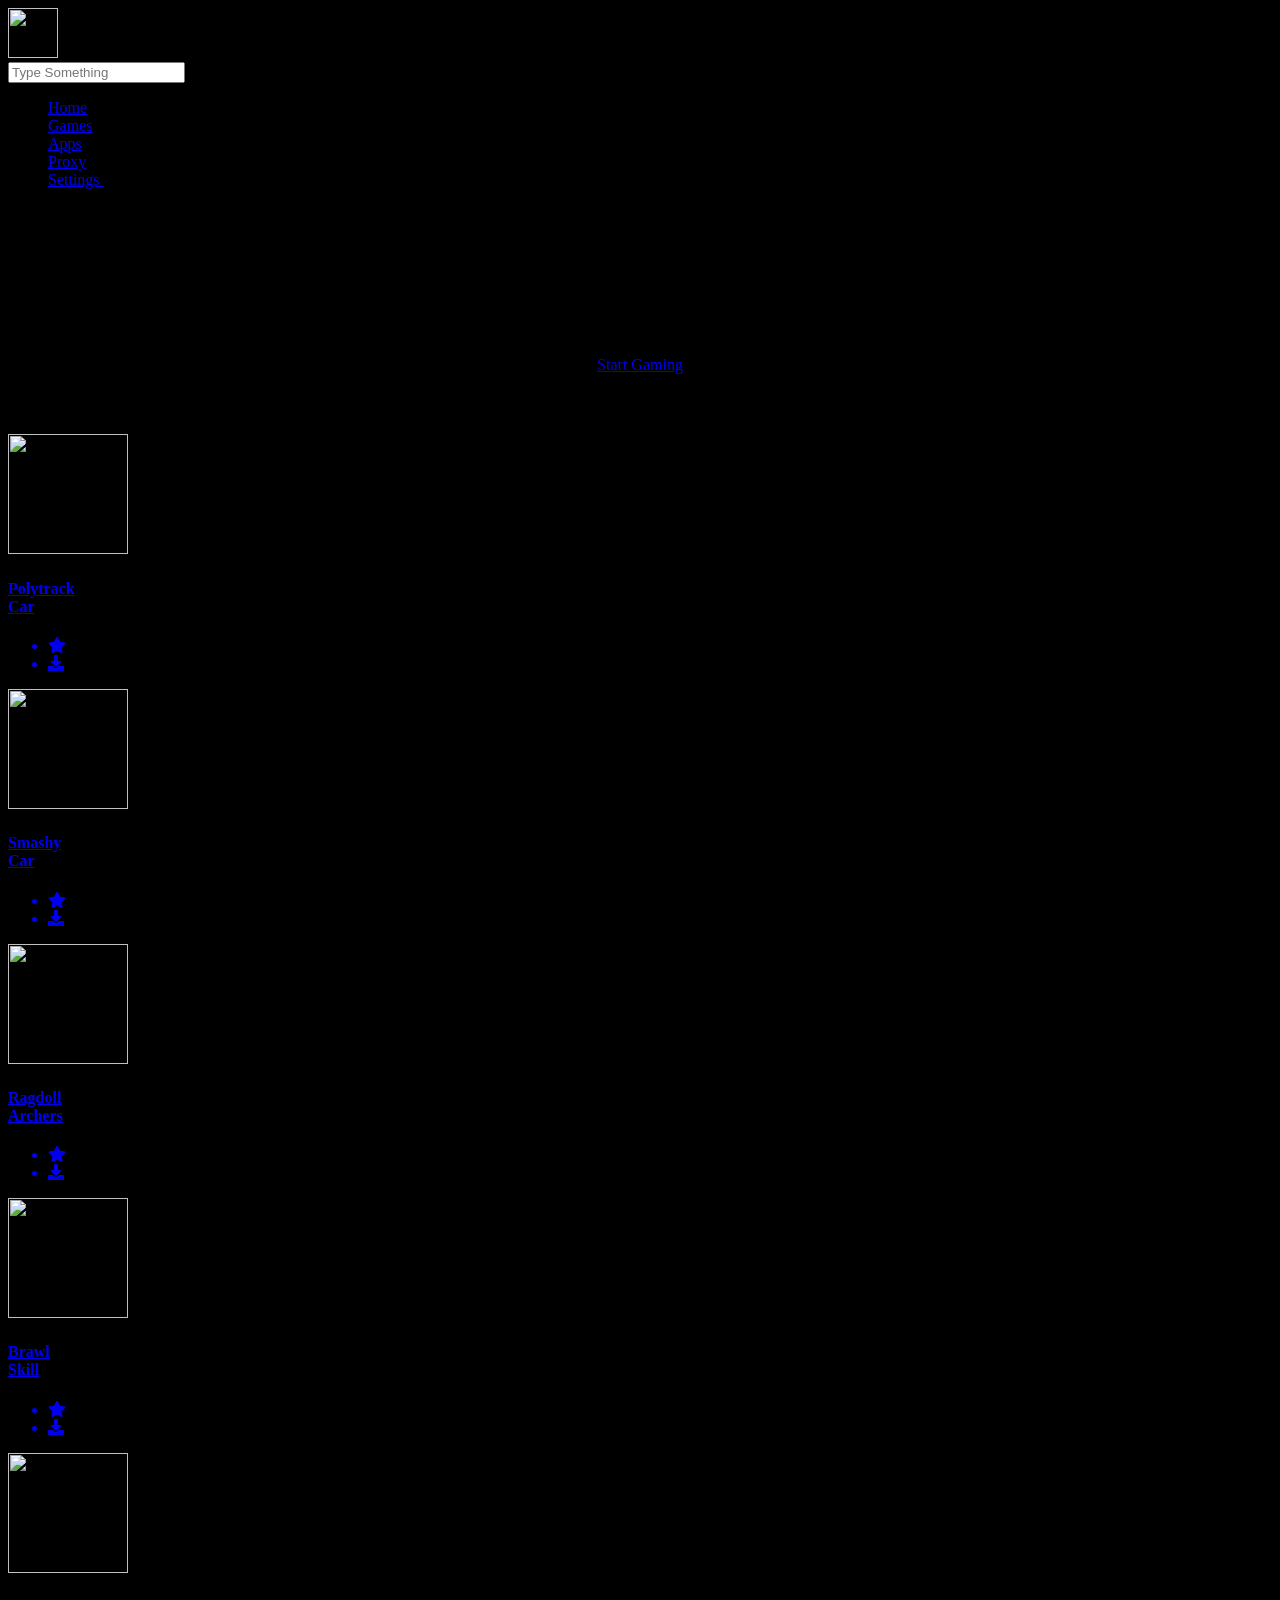
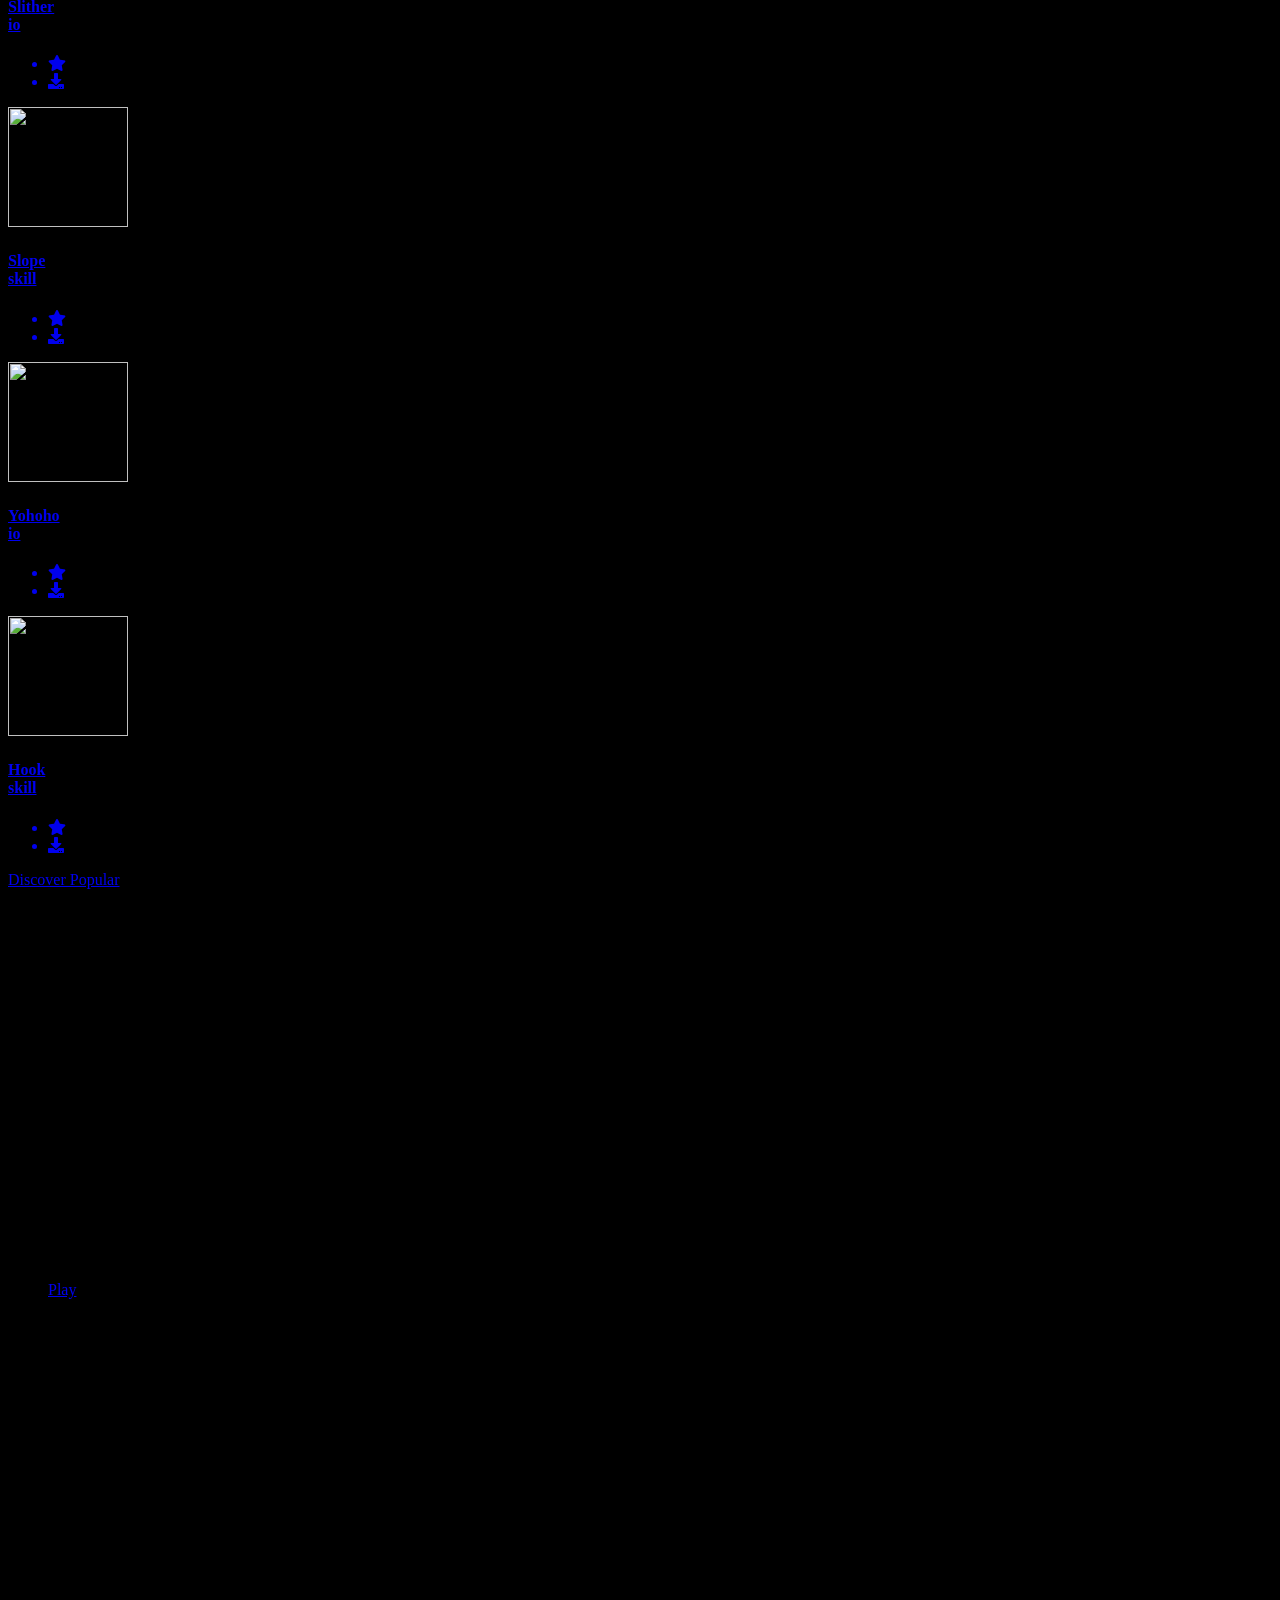
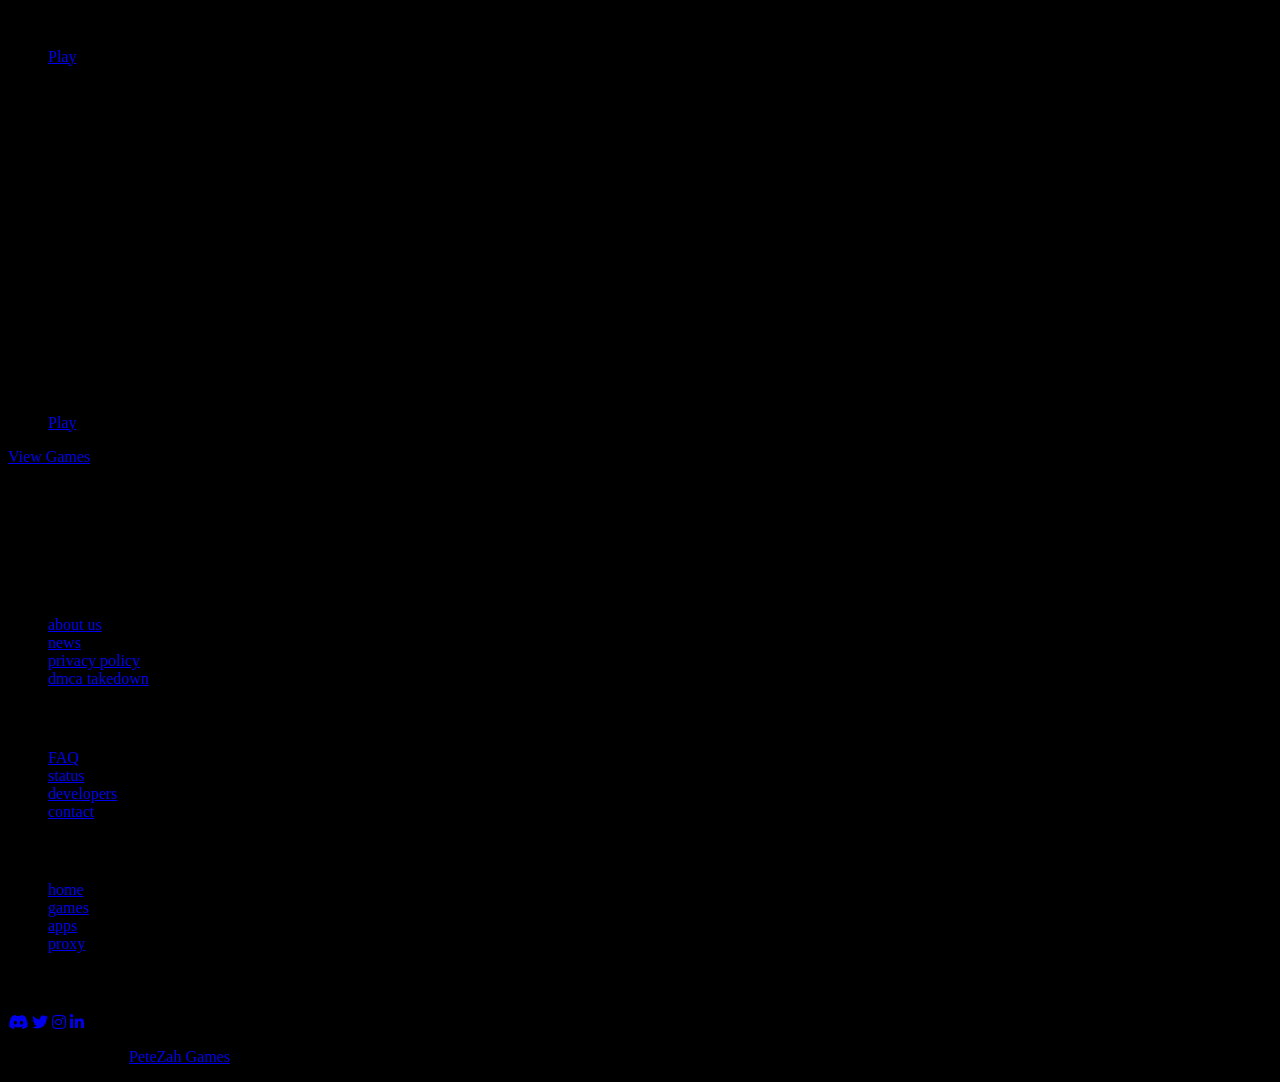
==== index.html @ 57373f29 "Update index.html" ====
<!DOCTYPE html>
<html lang="en">

  <head>

	  		        <!-- Google tag (gtag.js) -->
<script async src="https://www.googletagmanager.com/gtag/js?id=G-SHE360M0YP"></script>
<script>
  window.dataLayer = window.dataLayer || [];
  function gtag(){dataLayer.push(arguments);}
  gtag('js', new Date());

  gtag('config', 'G-SHE360M0YP');
</script>

    <meta charset="utf-8">
    <meta name="viewport" content="width=device-width, initial-scale=1, shrink-to-fit=no">

    <link href="https://fonts.googleapis.com/css2?family=Poppins:wght@100;200;300;400;500;600;700;800;900&display=swap" rel="stylesheet">
    <link rel="stylesheet" type="text/css" href="https://cdnjs.cloudflare.com/ajax/libs/font-awesome/5.15.1/css/all.min.css">

    <title>PeteZah</title>
    <link rel="icon" type="icon/x-icon" href="storage/images/logo-png-removebg-preview.png" />

    <!-- Bootstrap core CSS -->
    <link href="storage/vendor/bootstrap/css/bootstrap.min.css" rel="stylesheet">


    <!-- Additional CSS Files -->
    <link rel="stylesheet" href="storage/assets/css/fontawesome.css">
    <link rel="stylesheet" href="storage/assets/css/templatemo-cyborg-gaming.css">
    <link rel="stylesheet" href="storage/assets/css/owl.css">
    <link rel="stylesheet" href="storage/assets/css/animate.css">
    <link rel="stylesheet" href="https://unpkg.com/swiper@7/swiper-bundle.min.css"/>
    <link rel="stylesheet" href="storage/assets/css/footer.css">



    <meta
			name="description"
			content="Pete Zah, game on"
		/>
		<meta
			name="keywords"
			content="Proxy, Unblocker, Pete Zah Unblocker, Pete Zah Games, Pete Zah"
		/>
  </head>

<body style="background-color: #000000;">

	<div id="particles-js"></div>

  <!-- ***** Preloader Start ***** -->
  <div id="js-preloader" class="js-preloader">
    <div class="preloader-inner">
      <span class="dot"></span>
      <div class="dots">
        <span></span>
        <span></span>
        <span></span>
      </div>
    </div>
  </div>
  <!-- ***** Preloader End ***** -->

  <!-- ***** Header Area Start ***** -->
  <header class="header-area header-sticky" style="postition: fixed">
    <div class="container">
        <div class="row">
            <div class="col-12">
                <nav class="main-nav">
                    <!-- ***** Logo Start ***** -->
                    <a href="/" class="logo">
                        <img src="storage/images/logo-png-removebg-preview.png" style="width: 50px; height: 50px;" alt="">
                    </a>
                    <!-- ***** Logo End ***** -->
                    <!-- ***** Search End ***** -->
                    <div class="search-input">
                      <form id="search" action="#">
                        <input type="text" placeholder="Type Something" id='searchText' name="searchKeyword" onkeypress="handle" />
                        <i class="fa fa-search"></i>
                      </form>
                    </div>
                    <!-- ***** Search End ***** -->
                    <!-- ***** Menu Start ***** -->
                    <ul class="nav">
                        <li><a href="index.html" class="active">Home</a></li>
                        <li><a href="g.html">Games</a></li>
                        <li><a href="a.html">Apps</a></li>
                        <li><a href="p.html">Proxy</a></li>
                        <li><a href="profile.html">Settings <img src="storage/assets/images/profile-header.jpg" alt=""></a></li>
                    </ul>   
                    <a class='menu-trigger'>
                        <span>Menu</span>
                    </a>
                    <!-- ***** Menu End ***** -->
                </nav>
            </div>
        </div>
    </div>
  </header>
  <!-- ***** Header Area End ***** -->

  <div class="container">
    <div class="row">
      <div class="col-lg-12">
        <div class="page-content">

          <!-- ***** Banner Start ***** -->
          <div class="main-banner" style="animation: fade-in-top 1s"> 
            <div class="row">
              <div class="col-lg-7">
                <div class="header-text">
                  <h6 style="text-align: center;">The next gen gaming site.</h6>
                  <h1
				style="
					text-align: center;
					margin: -10px;
					animation: fade-in-top 0.6s ease-in-out;
					-webkit-animation: fade-in-top 0.6s ease-in-out;
				"
			>
				Welcome to 
			        <br>
				<span style="cursor: text; background: linear-gradient(to right, #40e0d0, #0096FF, #40e0d0);  -webkit-background-clip: text; -webkit-text-fill-color: transparent;">
					<span
						class="typewrite"
						data-period="2000"
						data-type='[ "Pete Zah Games.","beautiful.","vibrant.", "prosperous.", "welcoming.", "peaceful.","stable.","thriving.","amazing.","resilient.","friendly.","flourishing.","sustainable."]'
					>
						<span class="wrap"></span>
					</span>
				</span>
			</h1>
			<br>
			<br>
			<br>
                  <div class="main-button" style="text-align: center;">
                    <a href="g.html">Start Gaming</a>
                  </div>
                </div>
              </div>
            </div>
          </div>
          <!-- ***** Banner End ***** -->

          <!-- ***** Most Popular Start ***** -->
          <div class="most-popular">
            <div class="row">
              <div class="col-lg-12">
                <div class="heading-section">
                  <h4><em>Most Popular</em> Right Now</h4>
                </div>
                <div class="row">
                  <div class="col-lg-3 col-sm-6" onmouseover="this.style.transform='scale(1.2)'" onmouseout="this.style.transform='scale(1)'"> <a href="iframe.html?url=/static/embed.html#https://assets.petezahgames.com/storage/ag/g/polytrack/">
                    <div class="item">
                      <img src="storage/ag/g/polytrack/splash.png" style="width: 120px; height: 120px;" alt="">
                      <h4>Polytrack<br><span>Car</span></h4>
                      <ul>
                        <li><i class="fa fa-star"></i></li>
                        <li><i class="fa fa-download"></i></li>
                      </ul>
                    </div>
                  </a> </div>
                  <div class="col-lg-3 col-sm-6" onmouseover="this.style.transform='scale(1.2)'" onmouseout="this.style.transform='scale(1)'"> <a href="iframe.html?url=/static/embed.html#https://azgames.io/game/escape-road-city/">
                    <div class="item">
                      <img src="storage/images/main/smashy.jpg" style="width: 120px; height: 120px;" alt="">
                      <h4>Smashy<br><span>Car</span></h4>
                      <ul>
                        <li><i class="fa fa-star"></i></li>
                        <li><i class="fa fa-download"></i></li>
                      </ul>
                    </div>
                  </a> </div>
                  <div class="col-lg-3 col-sm-6" onmouseover="this.style.transform='scale(1.2)'" onmouseout="this.style.transform='scale(1)'"> <a href="iframe.html?url=/static/embed.html#https://assets.petezahgames.com/storage/ag/g/ragdoll-archers">
                    <div class="item">
                      <img src="storage/images/main/ragdoll.jpg" style="width: 120px; height: 120px;" alt="">
                      <h4>Ragdoll<br><span>Archers</span></h4>
                      <ul>
                        <li><i class="fa fa-star"></i></li>
                        <li><i class="fa fa-download"></i></li>
                      </ul>
                    </div>
                  </a> </div>
                  <div class="col-lg-3 col-sm-6" onmouseover="this.style.transform='scale(1.2)'" onmouseout="this.style.transform='scale(1)'"> <a href="iframe.html?url=https://foodstars.io"> 
                    <div class="item">
                      <img src="storage/images/main/brawlstars1.jpg" style="width: 120px; height: 120px;"  alt="">
                      <h4>Brawl<br><span>Skill</span></h4>
                      <ul>
                        <li><i class="fa fa-star"></i></li>
                        <li><i class="fa fa-download"></i></li>
                      </ul>
                    </div>
                  </a> </div>
                  <div class="col-lg-3 col-sm-6" onmouseover="this.style.transform='scale(1.2)'" onmouseout="this.style.transform='scale(1)'"> <a href="iframe.html?url=/static/embed.html#https://slither.io"> 
                    <div class="item">
                      <img src="storage/images/main/slitherio.jpg" style="width: 120px; height: 120px;"  alt="">
                      <h4>Slither<br><span>io</span></h4>
                      <ul>
                        <li><i class="fa fa-star"></i></li>
                        <li><i class="fa fa-download"></i></li>
                      </ul>
                    </div>
                  </a> </div>
                  <div class="col-lg-3 col-sm-6" onmouseover="this.style.transform='scale(1.2)'" onmouseout="this.style.transform='scale(1)'"> <a href="iframe.html?url=/static/embed.html#https://assets.petezahgames.com/storage/ag/g/slope"> 
                    <div class="item">
                      <img src="storage/ag/g/slope/IMG_5256.jpeg" style="width: 120px; height: 120px;"  alt="">
                      <h4>Slope<br><span>skill</span></h4>
                      <ul>
                        <li><i class="fa fa-star"></i></li>
                        <li><i class="fa fa-download"></i></li>
                      </ul>
                    </div>
                  </a> </div>
                  <div class="col-lg-3 col-sm-6" onmouseover="this.style.transform='scale(1.2)'" onmouseout="this.style.transform='scale(1)'"> <a href="iframe.html?url=/static/embed.html#https://slither.io"> 
                    <div class="item">
                      <img src="storage/ag/g/yohoho/IMG_5302.jpeg" style="width: 120px; height: 120px;" alt="">
                      <h4>Yohoho<br><span>io</span></h4>
                      <ul>
                        <li><i class="fa fa-star"></i></li>
                        <li><i class="fa fa-download"></i></li>
                      </ul>
                    </div>
                  </a> </div>
                  <div class="col-lg-3 col-sm-6" onmouseover="this.style.transform='scale(1.2)'" onmouseout="this.style.transform='scale(1)'"> <a href="iframe.html?url=/static/embed.html#https://assets.petezahgames.com/storage/ag/g/stickman-hook/"> 
                    <div class="item">
                      <img src="storage/images/main/stickmanhook.jpg" style="width: 120px; height: 120px;" alt="">
                      <h4>Hook<br><span>skill</span></h4>
                      <ul>
                        <li><i class="fa fa-star"></i></li>
                        <li><i class="fa fa-download"></i></li>
                      </ul>
                    </div>
                  </a> </div>
                  <div class="col-lg-12">
                    <div class="main-button">
                      <a href="g.html">Discover Popular</a>
                    </div>
                  </div>
                </div>
              </div>
            </div>
          </div>
          <!-- ***** Most Popular End ***** -->

          <!-- ***** Gaming Library Start ***** -->
          <div class="gaming-library">
            <div class="col-lg-12">
              <div class="heading-section">
                <h4><em>New Games</em> Library</h4>
              </div>
              <div class="item">
                <ul>
                  <li><img src="storage/ag/g/slope2/splash.png" alt="" class="templatemo-item"></li>
                  <li><h4>Slope 2</h4><span>Skill</span></li>
                  <li><h4>Date Added</h4><span>12/24/2024</span></li>
                  <li><h4>Hours Played</h4><span>104 H 22 Mins</span></li>
                  <li><h4>Currently</h4><span>Playable</span></li>
                  <li><div class="main-border-button"><a href="iframe.html?url=/storage/ag/g/slope2/">Play</a></div></li>
                </ul>
              </div>
              <div class="item">
                <ul>
                  <li><img src="storage/images/main/csgo.jpg" alt="" class="templatemo-item"></li>
                  <li><h4>CSGO Clicker</h4><span>Gambling</span></li>
                  <li><h4>Date Added</h4><span>12/24/2024</span></li>
                  <li><h4>Hours Played</h4><span>85 H 52 Mins</span></li>
                  <li><h4>Currently</h4><span>Playable</span></li>
                  <li><div class="main-border-button"><a href="iframe.html?url=/storage/ag/g/csgoclicker">Play</a></div></li>
                </ul>
              </div>
              <div class="item last-item">
                <ul>
                  <li><img src="storage/images/main/fakefortnight.jpg" alt="" class="templatemo-item"></li>
                  <li><h4>Fortnite</h4><span>Shooting</span></li>
                  <li><h4>Date Added</h4><span>12/12/2024</span></li>
                  <li><h4>Hours Played</h4><span>154 H 14 Mins</span></li>
                  <li><h4>Currently</h4><span>Playable</span></li>
                  <li><div class="main-border-button"><a href="iframe.html?url=/storage/ag/g/fortnight">Play</a></div></li>
                </ul>
              </div>
            </div>
            <div class="col-lg-12">
              <div class="main-button">
                <a href="g.html">View Games</a>
              </div>
            </div>
          </div>
          <!-- ***** Gaming Library End ***** -->
        </div>
      </div>
    </div>
  </div>

	<br>
	<br>
	<br>
	<br>
	<br>
	
  <footer>
    <footer class="footer">
  	 <div class="footer-container">
  	 	<div class="footer-row">
  	 		<div class="footer-col">
  	 			<h4>company</h4>
  	 			<ul>
  	 				<li><a href="pages/footer/about">about us</a></li>
  	 				<li><a href="pages/footer/news">news</a></li>
  	 				<li><a href="pages/footer/legal">privacy policy</a></li>
  	 				<li><a href="pages/footer/dmca">dmca takedown</a></li>
  	 			</ul>
  	 		</div>
  	 		<div class="footer-col">
  	 			<h4>get help</h4>
  	 			<ul>
  	 				<li><a href="pages/footer/faq">FAQ</a></li>
  	 				<li><a href="pages/footer/status">status</a></li>
  	 				<li><a href="pages/footer/team">developers</a></li>
  	 				<li><a href="pages/footer/contact">contact</a></li>
  	 			</ul>
  	 		</div>
  	 		<div class="footer-col">
  	 			<h4>pages</h4>
  	 			<ul>
  	 				<li><a href="index.html">home</a></li>
  	 				<li><a href="g.html">games</a></li>
  	 				<li><a href="a.html">apps</a></li>
					<li><a href="p.html">proxy</a></li>
  	 			</ul>
  	 		</div>
  	 		<div class="footer-col">
  	 			<h4>follow us</h4>
  	 			<div class="social-links">
  	 				<a href="https://discord.gg/7QPDMVvs"><i class="fab fa-discord"></i></a>
  	 				<a href="https://twitter.com/PeteZahGames"><i class="fab fa-twitter"></i></a>
  	 				<a href="#"><i class="fab fa-instagram"></i></a>
  	 				<a href="#"><i class="fab fa-linkedin-in"></i></a>
  	 			</div>
  	 		</div>
  	 	</div>
  	 </div>
  </footer>
  <footer>
    <div class="container">
      <div class="row">
        <div class="col-lg-12">
          <p>Copyright © 2025 <a href="https://bio.petezahgames.com">PeteZah Games</a> Company. All rights reserved. 
        </div>
      </div>
    </div>
  </footer>

  
	<!-- Scripts -->
  <!-- Bootstrap core JavaScript -->
  <script src="storage/vendor/jquery/jquery.min.js"></script>
  <script src="storage/vendor/bootstrap/js/bootstrap.min.js"></script>
  <!-- Other Scripts -->
  <script src="storage/assets/js/particles.js"></script>
  <script src="storage/assets/js/index.js"></script>
  <script src="storage/assets/js/isotope.min.js"></script>
  <script src="storage/assets/js/owl-carousel.js"></script>
  <script src="storage/assets/js/tabs.js"></script>
  <script src="storage/assets/js/popup.js"></script>
  <script src="storage/assets/js/custom.js"></script>
  <script src="https://cdn.jsdelivr.net/npm/particles.js"></script>
  <script src="storage/assets/js/login.js"></script>

  <script>
    let CLF_config = {
        app_id: "03599c7b-79db-4651-8efa-90e18b54dabf",
        data: {
            user_id: '123456', // required
            user_email: 'user@email.com', // required
            user_name: 'User Name', // optional
            custom_data: {
                'JobRole': 'CEO', // optional
                'Plan': 'Pro', // optional
                'teamMates': '4', // optional
                'MonthlySpend': '50 USD' // optional
            }
        }
    };
</script>
<script async src="https://widget.changelogfy.com/index.js"></script>

	
  </body>

</html>
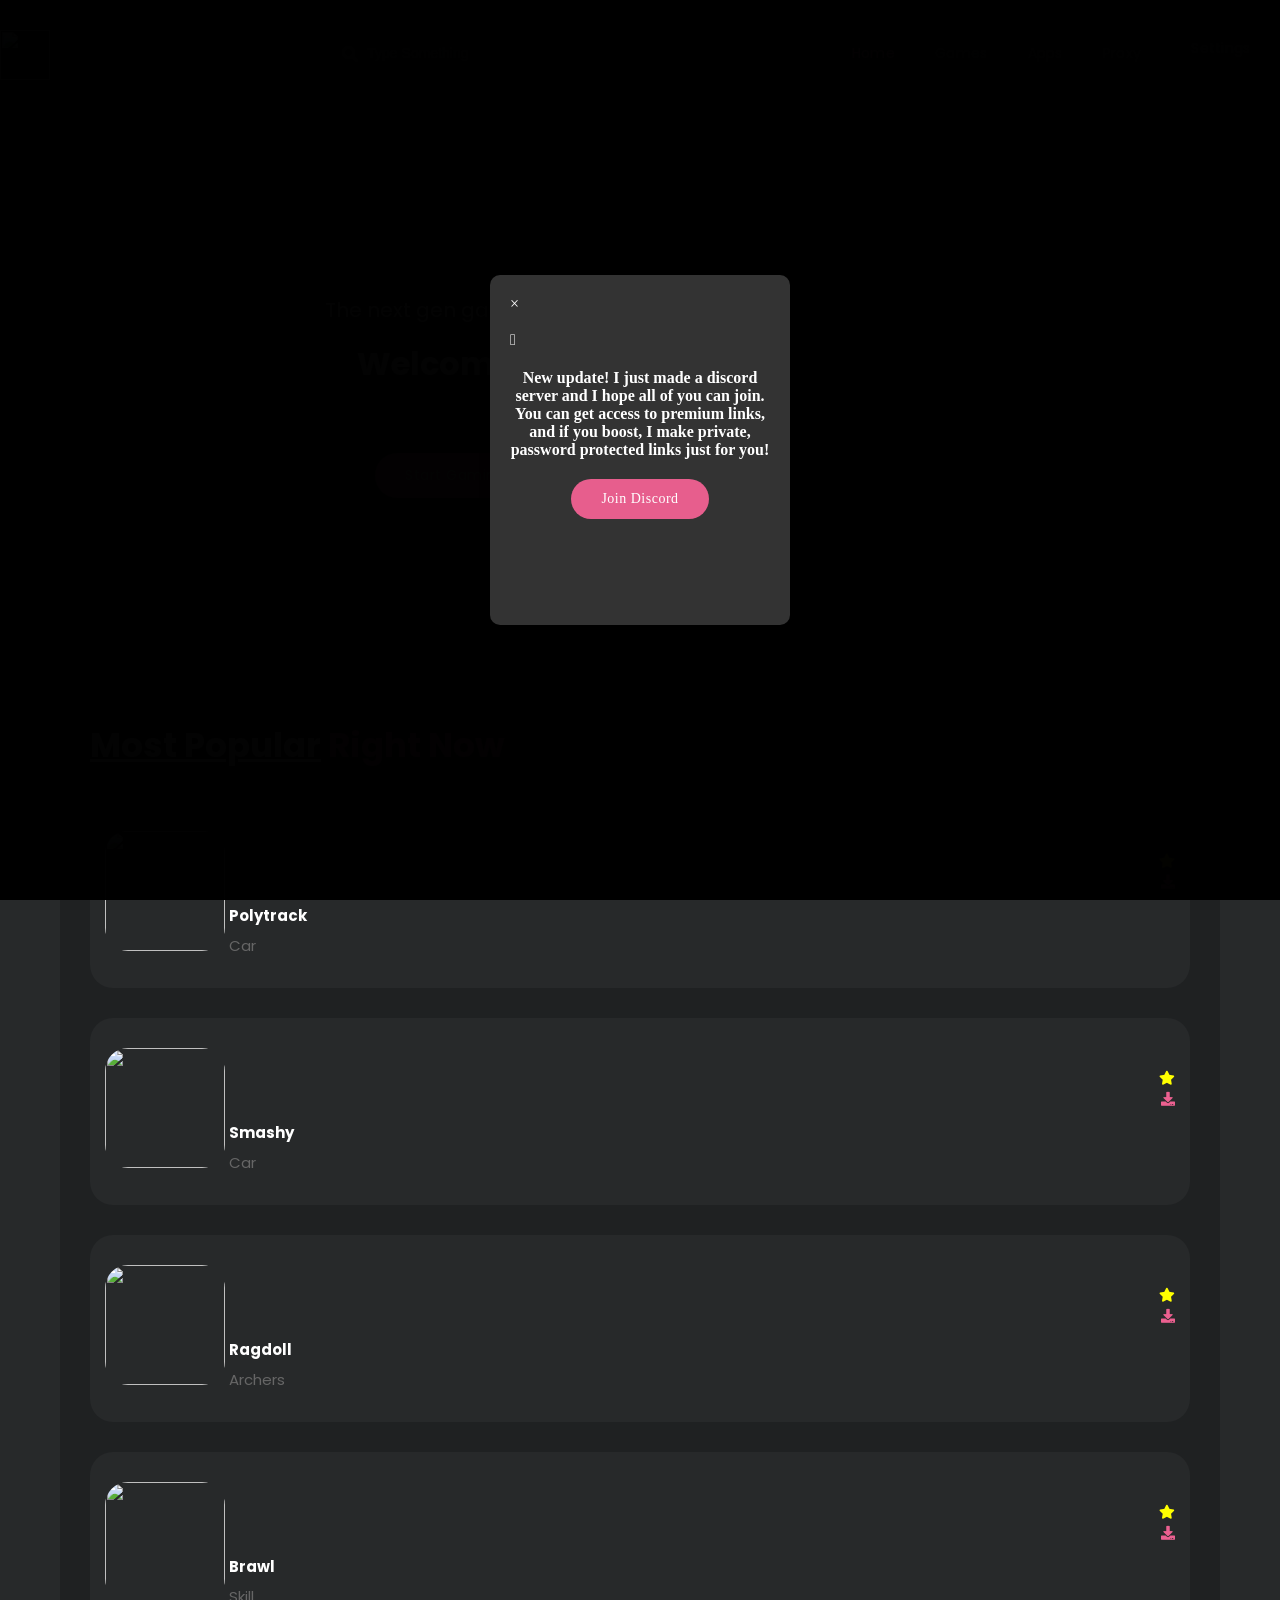
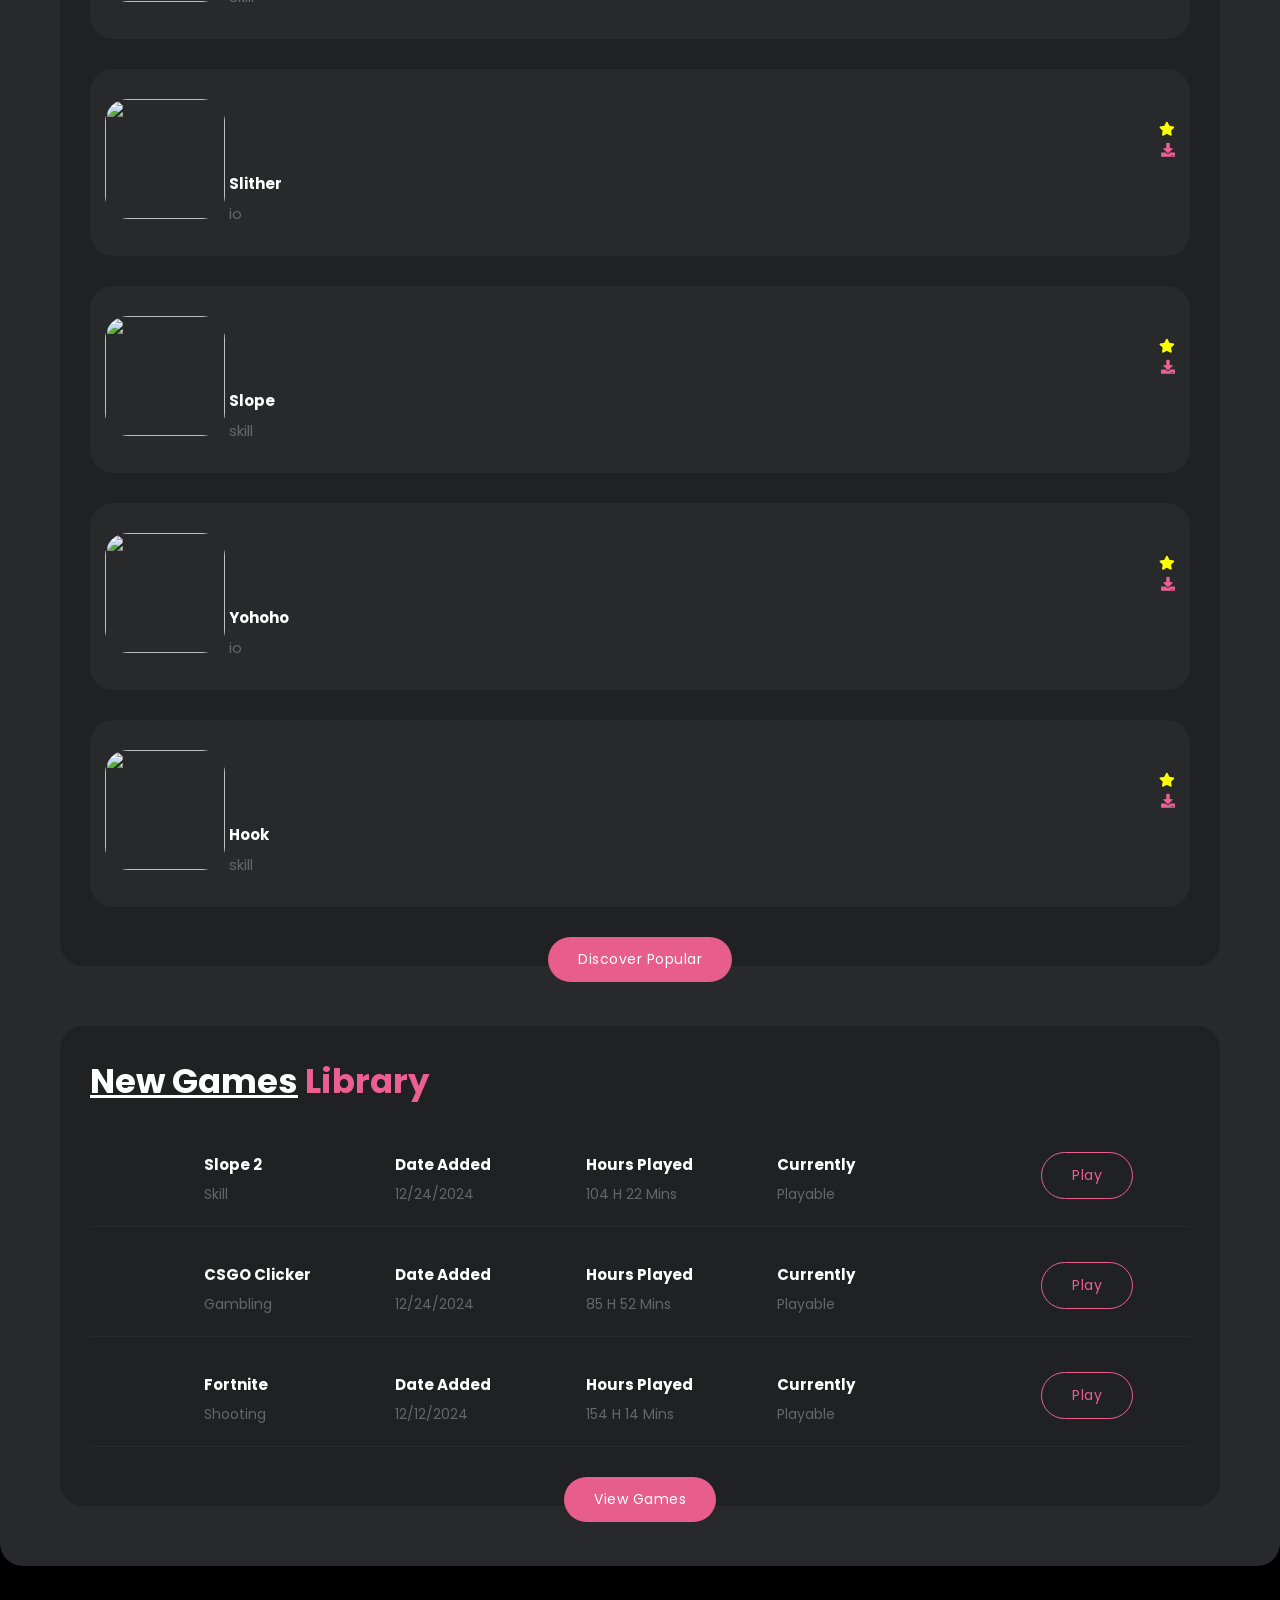
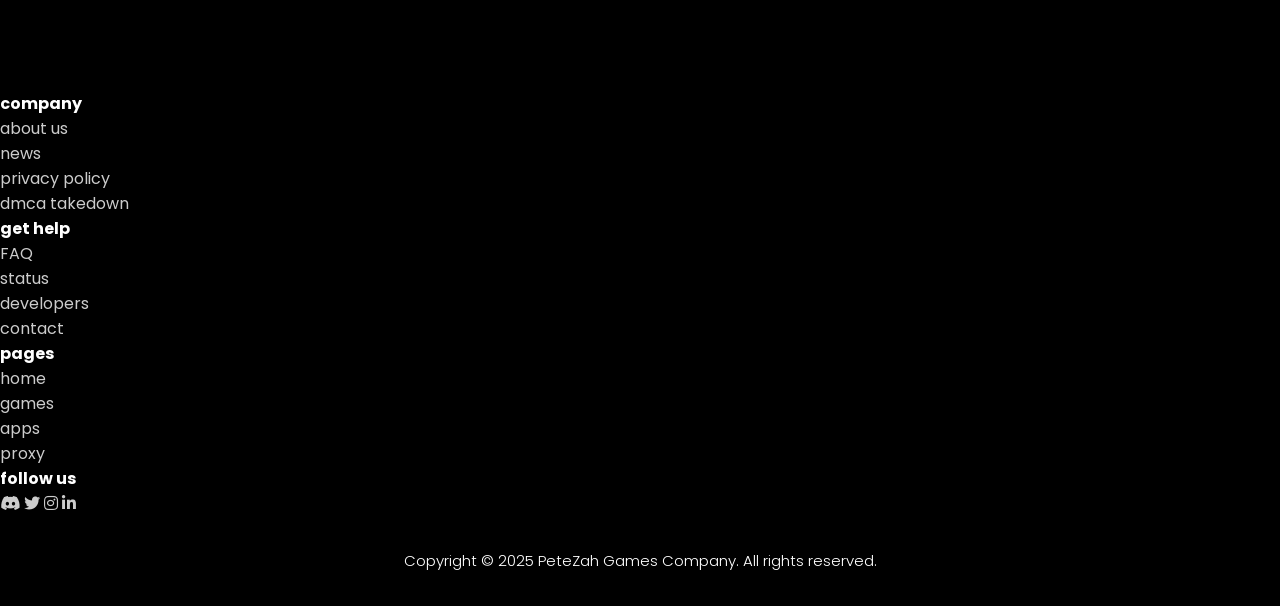
==== commit 54ae7841: "Update index.html" ====
--- a/index.html
+++ b/index.html
@@ -61,6 +61,15 @@
       </div>
     </div>
   </div>
+
+   <div class="announcement-modal" id="announcement-banner" style="">
+     <div class="close-icon" id="announcement-close">×</div> <br>
+     <i class="fa-solid fa-bullhorn fa-2xl" style="margin-bottom:10px; text-align: center;"></i>
+     <div class="announcement-text" style="margin-top: 20px;"><b>New update! I just made a discord server and I hope all of you can join.  You can get access to premium links, and if you boost, I make private, password protected links just for you!</b></div>
+     <div class="main-button" style="text-align: center;">
+                    <a href="https://discord.gg/JDwzdzuv">Join Discord</a>
+     </div>
+   </div>
   <!-- ***** Preloader End ***** -->
 
   <!-- ***** Header Area Start ***** -->
@@ -140,6 +149,22 @@
                   </div>
                 </div>
               </div>
+		    <div class="col-lg-5">
+			    <div class="image-shuffler" style="margin-right: 50px;" onmouseover="this.style.transform='scale(1.2)'" onmouseout="this.style.transform='scale(1)'"> 
+  			      <div class="image-slide"> <a href="iframe.html?url=/storage/ag/g/slope/">
+    			        <img src="storage/ag/g/slope/IMG_5256.jpeg" alt="Slope"> 
+    			        <div class="image-title">Slope</div>
+			      </a></div>
+  			      <div class="image-slide"> <a href="iframe.html?url=/storage/ag/g/ragdoll-archers/">
+    			        <img src="/storage/images/main/ragdoll.jpg" alt="Ragdoll Archers">
+    			        <div class="image-title">Ragdoll Archers</div>
+			      </a> </div>
+  			      <div class="image-slide"> <a href="iframe.html?url=/storage/ag/g/racesurvival/">
+    			        <img src="/storage/ag/g/racesurvival/logo.jpeg" alt="Race Survival">
+    			       <div class="image-title">Race Survival</div>
+			      </a></div>
+			    </div>
+		    </div>
             </div>
           </div>
           <!-- ***** Banner End ***** -->
@@ -276,7 +301,7 @@
                   <li><h4>Date Added</h4><span>12/12/2024</span></li>
                   <li><h4>Hours Played</h4><span>154 H 14 Mins</span></li>
                   <li><h4>Currently</h4><span>Playable</span></li>
-                  <li><div class="main-border-button"><a href="iframe.html?url=/storage/ag/g/fortnight">Play</a></div></li>
+                  <li><div class="main-border-button"><a href="iframe.html?url=/static/embed.html#https://www.nvidia.com/en-us/geforce-now/fortnite-mobile/">Play</a></div></li>
                 </ul>
               </div>
             </div>
--- a/storage/assets/css/templatemo-cyborg-gaming.css
+++ b/storage/assets/css/templatemo-cyborg-gaming.css
@@ -0,0 +1,2028 @@
+
+
+/* Main css for website
+
+/* ---------------------------------------------
+Table of contents
+------------------------------------------------
+01. font & reset css
+02. reset
+03. global styles
+04. header
+05. banner
+06. features
+07. testimonials
+08. contact
+09. footer
+10. scroll bar
+11. particles
+12. animations
+13. other
+
+--------------------------------------------- */
+/* 
+---------------------------------------------
+font & reset css
+--------------------------------------------- 
+*/
+@import url("https://fonts.googleapis.com/css2?family=Poppins:wght@100;200;300;400;500;600;700;800;900");
+/* 
+---------------------------------------------
+reset
+--------------------------------------------- 
+*/
+html, body, div, span, applet, object, iframe, h1, h2, h3, h4, h5, h6, p, blockquote, div
+pre, a, abbr, acronym, address, big, cite, code, del, dfn, em, font, img, ins, kbd, q,
+s, samp, small, strike, strong, sub, sup, tt, var, b, u, i, center, dl, dt, dd, ol, ul, li,
+figure, header, nav, section, article, aside, footer, figcaption {
+  margin: 0;
+  padding: 0;
+  border: 0;
+  outline: 0;
+}
+
+.clearfix:after {
+  content: ".";
+  display: block;
+  clear: both;
+  visibility: hidden;
+  line-height: 0;
+  height: 0;
+}
+
+.clearfix {
+  display: inline-block;
+}
+
+html[xmlns] .clearfix {
+  display: block;
+}
+
+* html .clearfix {
+  height: 1%;
+}
+
+ul, li {
+  padding: 0;
+  margin: 0;
+  list-style: none;
+}
+
+header, nav, section, article, aside, footer, hgroup {
+  display: block;
+}
+
+* {
+  box-sizing: border-box;
+}
+
+html, body {
+  font-family: 'Poppins', sans-serif;
+  font-weight: 400;
+  background-color: #000000;
+  font-size: 16px;
+  -ms-text-size-adjust: 100%;
+  -webkit-font-smoothing: antialiased;
+  -moz-osx-font-smoothing: grayscale;
+}
+
+a {
+	color: #CCC;
+  text-decoration: none !important;
+}
+a:hover {
+	color: #F99;
+}
+
+h1, h2, h3, h4, h5, h6 {
+  margin-top: 0px;
+  margin-bottom: 0px;
+  color: #fff;
+  font-weight: 700;
+}
+
+ul {
+  margin-bottom: 0px;
+}
+
+p {
+  font-size: 15px;
+  line-height: 30px;
+  color: #fff;
+}
+
+img {
+  width: 100%;
+  overflow: hidden;
+}
+
+/* 
+---------------------------------------------
+Global Styles
+--------------------------------------------- 
+*/
+html,
+body {
+  background: #1f2122;
+  font-family: 'Poppins', sans-serif;
+}
+
+body .page-content {
+  margin-top: 110px;
+  background-color: #27292a;
+  padding: 60px;
+  border-radius: 23px;
+}
+
+p {
+  font-size: 15px;
+  color: #666;
+  line-height: 30px;
+  margin-bottom: 0px;
+}
+
+::selection {
+  background: #e75e8d;
+  color: #fff;
+}
+
+::-moz-selection {
+  background: #e75e8d;
+  color: #fff;
+}
+
+.templatemo-item {
+	max-width: 80px; 
+	border-radius: 23px;
+}
+
+.main-button a {
+  font-size: 14px;
+  color: #fff;
+  background-color: #e75e8d;
+  padding: 12px 30px;
+  display: inline-block;
+  border-radius: 25px;
+  font-weight: 400;
+  text-transform: capitalize;
+  letter-spacing: 0.5px;
+  transition: all .3s;
+  position: relative;
+  overflow: hidden;
+}
+
+.main-button a:hover {
+  background-color: #fff;
+  color: #e75e8d;
+}
+
+.main-border-button a {
+  font-size: 14px;
+  color: #ec6090;
+  background-color: transparent;
+  border: 1px solid #ec6090;
+  padding: 12px 30px;
+  display: inline-block;
+  border-radius: 25px;
+  font-weight: 400;
+  text-transform: capitalize;
+  letter-spacing: 0.5px;
+  transition: all .3s;
+  position: relative;
+  overflow: hidden;
+}
+
+.main-border-button a:hover {
+  border-color: #fff;
+  background-color: #fff;
+  color: #e75e8d;
+}
+
+.border-no-active a {
+  border-color: #666;
+  color: #666;
+}
+
+.border-no-active a:hover{
+  border-color: #666;
+  color: #666;
+  background-color: transparent;
+}
+
+section {
+  margin-top: 120px;
+}
+
+.heading-section h4 {
+  color: #ec6090;
+  font-size: 34px;
+  text-decoration: none;
+  margin-bottom: 30px;
+}
+
+.heading-section h4 em {
+  color: #fff;
+  font-style: normal;
+  text-decoration: underline;
+}
+
+/* 
+---------------------------------------------
+Pre-loader Style
+--------------------------------------------- 
+*/
+
+.js-preloader {
+  position: fixed;
+  top: 0;
+  left: 0;
+  right: 0;
+  bottom: 0;
+  background-color: rgba(0,0,0,0.99);
+  display: -webkit-box;
+  display: flex;
+  -webkit-box-align: center;
+  align-items: center;
+  -webkit-box-pack: center;
+  justify-content: center;
+  opacity: 1;
+  visibility: visible;
+  z-index: 9999;
+  -webkit-transition: opacity 0.25s ease;
+  transition: opacity 0.25s ease;
+}
+
+.js-preloader.loaded {
+  opacity: 0;
+  visibility: hidden;
+  pointer-events: none;
+}
+
+@-webkit-keyframes dot {
+  50% {
+      -webkit-transform: translateX(96px);
+      transform: translateX(96px);
+  }
+}
+
+@keyframes dot {
+  50% {
+      -webkit-transform: translateX(96px);
+      transform: translateX(96px);
+  }
+}
+
+@-webkit-keyframes dots {
+  50% {
+      -webkit-transform: translateX(-31px);
+      transform: translateX(-31px);
+  }
+}
+
+@keyframes dots {
+  50% {
+      -webkit-transform: translateX(-31px);
+      transform: translateX(-31px);
+  }
+}
+
+.preloader-inner {
+  position: relative;
+  width: 142px;
+  height: 40px;
+  background: transparent;
+}
+
+.preloader-inner .dot {
+  position: absolute;
+  width: 16px;
+  height: 16px;
+  top: 12px;
+  left: 15px;
+  background: #e75e8d;
+  border-radius: 50%;
+  -webkit-transform: translateX(0);
+  transform: translateX(0);
+  -webkit-animation: dot 2.8s infinite;
+  animation: dot 2.8s infinite;
+}
+
+.preloader-inner .dots {
+  -webkit-transform: translateX(0);
+  transform: translateX(0);
+  margin-top: 12px;
+  margin-left: 31px;
+  -webkit-animation: dots 2.8s infinite;
+  animation: dots 2.8s infinite;
+}
+
+.preloader-inner .dots span {
+  display: block;
+  float: left;
+  width: 16px;
+  height: 16px;
+  margin-left: 16px;
+  background: #e75e8d;
+  border-radius: 50%;
+}
+
+
+
+/* 
+---------------------------------------------
+Header Style
+--------------------------------------------- 
+*/
+
+.background-header {
+  background-color: #fff !important;
+  height: 70px!important;
+  position: fixed!important;
+  top: 0!important;
+  left: 0;
+  right: 0;
+  box-shadow: 0px 0px 10px rgba(0,0,0,0.15)!important;
+  -webkit-transition: all .5s ease 0s;
+  -moz-transition: all .5s ease 0s;
+  -o-transition: all .5s ease 0s;
+  transition: all .5s ease 0s;
+  display: none;
+}
+
+.header-area {
+  background-color: transparent;
+  position: absolute;
+  height: 70px;
+  top: 15px;
+  left: 0;
+  right: 0;
+  z-index: 100;
+  -webkit-transition: all .5s ease 0s;
+  -moz-transition: all .5s ease 0s;
+  -o-transition: all .5s ease 0s;
+  transition: all .5s ease 0s;
+}
+
+.header-area .main-nav {
+  min-height: 80px;
+  background: transparent;
+  display: flex;
+  padding: 15px 0px;
+  border-radius: 50px;
+}
+
+.background-header .main-nav {
+  padding: 0px;
+  background-color: transparent;
+}
+
+.header-area .main-nav #search {
+  position: relative;
+}
+
+.header-area .main-nav #searchbar {
+  position: relative;
+}
+
+.header-area .main-nav #search input {
+  background-color: #27292a;
+  height: 46px;
+  border-radius: 23px;
+  border: none;
+  color: #666;
+  font-size: 14px;
+  padding: 0px 15px 0px 45px;
+}
+
+.header-area .main-nav #searchbar input {
+  background-color: #27292a;
+  height: 46px;
+  border-radius: 23px;
+  border: none;
+  color: #666;
+  font-size: 14px;
+  padding: 0px 15px 0px 45px;
+}
+
+.header-area .main-nav #search i {
+  position: absolute;
+  color: #666;
+  left: 20px;
+  top: 16px;
+  width: 18px;
+  height: 18px;
+  font-size: 16px;
+}
+
+.header-area .main-nav #searchbar i {
+  position: absolute;
+  color: #666;
+  left: 20px;
+  top: 16px;
+  width: 18px;
+  height: 18px;
+  font-size: 16px;
+}
+
+.header-area .main-nav .logo {
+  border-right: 1px solid #27292a;
+  flex-basis: 25%;
+  margin-right: 5%;
+  -webkit-transition: all 0.3s ease 0s;
+  -moz-transition: all 0.3s ease 0s;
+  -o-transition: all 0.3s ease 0s;
+  transition: all 0.3s ease 0s;
+}
+
+.header-area .main-nav .logo img {
+  width: 191px;
+}
+
+.background-header .main-nav .logo {
+  margin-top: 8px;
+}
+
+.background-header .main-nav .logo img {
+  width: 180px;
+}
+
+.header-area .main-nav .nav {
+  display: inline-flex;
+  flex-basis: 70%;
+  justify-content: flex-end;
+  vertical-align: middle;
+  text-align: right;
+  margin-top: 0px;
+  margin-right: 0px;
+  -webkit-transition: all 0.3s ease 0s;
+  -moz-transition: all 0.3s ease 0s;
+  -o-transition: all 0.3s ease 0s;
+  transition: all 0.3s ease 0s;
+  position: relative;
+  z-index: 999;
+}
+
+.header-area .main-nav .nav li {
+  padding-left: 10px;
+  padding-right: 10px;
+  display: inline-block;
+}
+
+.header-area .main-nav .nav li a {
+  display: block;
+  font-weight: 400;
+  font-size: 14px;
+  text-transform: capitalize;
+  color: #666;
+  -webkit-transition: all 0.3s ease 0s;
+  -moz-transition: all 0.3s ease 0s;
+  -o-transition: all 0.3s ease 0s;
+  transition: all 0.3s ease 0s;
+  border: transparent;
+  padding: 13px 10px;
+  border-radius: 18px;
+  letter-spacing: .3px;
+}
+
+.header-area .main-nav .nav li:last-child a {
+  background-color: #27292a;
+  padding: 8px 10px 8px 20px;
+  border-radius: 23px;
+}
+
+.header-area .main-nav .nav li:last-child a img {
+  max-width: 30px;
+  border-radius: 50%;
+  margin-left: 5px;
+}
+
+.header-area .main-nav .nav li.has-sub ul.sub-menu li:last-child a:hover,
+.background-header .main-nav .nav li.has-sub ul.sub-menu li:last-child a:hover {
+  padding-left: 25px !important;
+}
+
+.header-area .main-nav .nav li:hover a,
+.header-area .main-nav .nav li a.active {
+  color: #e75e8d !important;
+}
+
+.header-area .main-nav .nav li:last-child:hover a,
+.header-area .main-nav .nav li:last-child a.active {
+  color: #fff !important;
+  background-color: #e75e8d !important;
+}
+
+.background-header .main-nav .nav li:hover a,
+.background-header .main-nav .nav li a.active {
+  color: #fff;
+  opacity: 1;
+}
+
+.header-area .main-nav .nav li.has-sub {
+  position: relative;
+  padding-right: 15px;
+}
+
+.header-area .main-nav .menu-trigger {
+  cursor: pointer;
+  display: block;
+  position: absolute;
+  top: 23px;
+  width: 32px;
+  height: 40px;
+  text-indent: -9999em;
+  z-index: 99;
+  right: 20px;
+  display: none;
+}
+
+.background-header .main-nav .menu-trigger {
+  top: 17px;
+}
+
+.header-area .main-nav .menu-trigger span,
+.header-area .main-nav .menu-trigger span:before,
+.header-area .main-nav .menu-trigger span:after {
+  -moz-transition: all 0.4s;
+  -o-transition: all 0.4s;
+  -webkit-transition: all 0.4s;
+  transition: all 0.4s;
+  background-color: #e75e8d;
+  display: block;
+  position: absolute;
+  width: 30px;
+  height: 2px;
+  left: 0;
+}
+
+.background-header .main-nav .menu-trigger span,
+.background-header .main-nav .menu-trigger span:before,
+.background-header .main-nav .menu-trigger span:after {
+  background-color: #e75e8d;
+}
+
+.header-area .main-nav .menu-trigger span:before,
+.header-area .main-nav .menu-trigger span:after {
+  -moz-transition: all 0.4s;
+  -o-transition: all 0.4s;
+  -webkit-transition: all 0.4s;
+  transition: all 0.4s;
+  background-color: #e75e8d;
+  display: block;
+  position: absolute;
+  width: 30px;
+  height: 2px;
+  left: 0;
+  width: 75%;
+}
+
+.background-header .main-nav .menu-trigger span:before,
+.background-header .main-nav .menu-trigger span:after {
+  background-color: #e75e8d;
+}
+
+.header-area .main-nav .menu-trigger span:before,
+.header-area .main-nav .menu-trigger span:after {
+  content: "";
+}
+
+.header-area .main-nav .menu-trigger span {
+  top: 16px;
+}
+
+.header-area .main-nav .menu-trigger span:before {
+  -moz-transform-origin: 33% 100%;
+  -ms-transform-origin: 33% 100%;
+  -webkit-transform-origin: 33% 100%;
+  transform-origin: 33% 100%;
+  top: -10px;
+  z-index: 10;
+}
+
+.header-area .main-nav .menu-trigger span:after {
+  -moz-transform-origin: 33% 0;
+  -ms-transform-origin: 33% 0;
+  -webkit-transform-origin: 33% 0;
+  transform-origin: 33% 0;
+  top: 10px;
+}
+
+.header-area .main-nav .menu-trigger.active span,
+.header-area .main-nav .menu-trigger.active span:before,
+.header-area .main-nav .menu-trigger.active span:after {
+  background-color: transparent;
+  width: 100%;
+}
+
+.header-area .main-nav .menu-trigger.active span:before {
+  -moz-transform: translateY(6px) translateX(1px) rotate(45deg);
+  -ms-transform: translateY(6px) translateX(1px) rotate(45deg);
+  -webkit-transform: translateY(6px) translateX(1px) rotate(45deg);
+  transform: translateY(6px) translateX(1px) rotate(45deg);
+  background-color: #e75e8d;
+}
+
+.background-header .main-nav .menu-trigger.active span:before {
+  background-color: #e75e8d;
+}
+
+.header-area .main-nav .menu-trigger.active span:after {
+  -moz-transform: translateY(-6px) translateX(1px) rotate(-45deg);
+  -ms-transform: translateY(-6px) translateX(1px) rotate(-45deg);
+  -webkit-transform: translateY(-6px) translateX(1px) rotate(-45deg);
+  transform: translateY(-6px) translateX(1px) rotate(-45deg);
+  background-color: #e75e8d;
+}
+
+.background-header .main-nav .menu-trigger.active span:after {
+  background-color: #e75e8d;
+}
+
+.header-area.header-sticky {
+  min-height: 70px;
+}
+
+.header-area.header-sticky .nav li a.active {
+  color: #fff;
+}
+
+@media (max-width: 1200px) {
+  .header-area .main-nav .nav li {
+    padding-left: 10px;
+    padding-right: 10px;
+  }
+  .header-area .main-nav:before {
+    display: none;
+  }
+}
+
+@media (max-width: 992px) {
+  .header-area {
+    top: 0;
+  }
+  .header-area .main-nav {
+    background-color: transparent;
+    border-radius: 0px;
+  }
+  .header-area .main-nav .nav {
+    height: auto;
+    flex-basis: 100%;
+  }
+  .header-area .main-nav .logo {
+    position: absolute;
+    left: 30px;
+    top: 15px;
+  }
+  .background-header .main-nav .logo {
+    top: 0px;
+  }
+  .background-header .main-nav .border-button {
+    top: 0px !important;
+  }
+  .header-area .main-nav .border-button {
+    position: absolute;
+    top: 15px;
+    right: 70px;
+  }
+  .header-area.header-sticky .nav li a:hover,
+  .header-area.header-sticky .nav li a.active {
+    color: #e75e8d!important;
+    opacity: 1;
+  }
+  .header-area.header-sticky .nav li.search-icon a {
+    width: 100%;
+  }
+  .header-area {
+    background-color: #f7f7f7;
+    padding: 0px 15px;
+    height: 80px;
+    box-shadow: none;
+    text-align: center;
+  }
+  .header-area .container {
+    padding: 0px;
+  }
+  .header-area .logo {
+    margin-left: 0px;
+  }
+  .header-area .menu-trigger {
+    display: block !important;
+  }
+  .header-area .main-nav {
+    overflow: hidden;
+  }
+  .header-area .main-nav .nav {
+    float: none;
+    width: 100%;
+    display: none;
+    -webkit-transition: all 0s ease 0s;
+    -moz-transition: all 0s ease 0s;
+    -o-transition: all 0s ease 0s;
+    transition: all 0s ease 0s;
+    margin-left: 0px;
+  }
+  .header-area.header-sticky .nav {
+    margin-top: 65px !important;
+    text-align: center;
+  }
+  .background-header.header-sticky .nav {
+    margin-top: 70px !important;
+  }
+  .header-area .main-nav .nav li:first-child {
+    border-top: 1px solid #eee;
+  }
+  .header-area .main-nav .nav li {
+    width: 100%;
+    background: #fff;
+    border-bottom: 1px solid #eee;
+    padding-left: 0px !important;
+    padding-right: 0px !important;
+  }
+  .header-area .main-nav .nav li a {
+    height: 50px !important;
+    line-height: 50px !important;
+    padding: 0px !important;
+    border: none !important;
+    background: #fff !important;
+    color: #1e1e1e !important;
+  }
+  .header-area .main-nav .nav li a:hover {
+    background: #fff !important;
+    color: #e75e8d!important;
+  }
+  .header-area .main-nav .nav li:last-child a img {
+    display: none;
+  }
+  .header-area .main-nav .nav li:last-child a:hover {
+    color: #ec6090 !important;
+    background-color: transparent !important;
+  }
+  .header-area .main-nav .nav li.has-sub ul.sub-menu {
+    position: relative;
+    visibility: inherit;
+    opacity: 1;
+    z-index: 1;
+    transform: translateY(0%);
+    top: 0px;
+    width: 100%;
+    box-shadow: none;
+    height: 0px;
+    transition: all 0s;
+  }
+  .header-area .main-nav .nav li.submenu ul li a {
+    font-size: 12px;
+    font-weight: 400;
+  }
+  .header-area .main-nav .nav li.submenu ul li a:hover:before {
+    width: 0px;
+  }
+  .header-area .main-nav .nav li.has-sub ul.sub-menu {
+    height: auto;
+  }
+  .header-area .main-nav .nav li.has-sub:after {
+    color: #3B566E;
+    right: 30px;
+    font-size: 14px;
+    top: 15px;
+  }
+  .header-area .main-nav .nav li.submenu:hover ul, .header-area .main-nav .nav li.submenu:focus ul {
+    height: 0px;
+  }
+}
+
+/* 
+---------------------------------------------
+Banner Style
+--------------------------------------------- 
+*/
+
+.main-banner {
+  background-color: #1f2122;
+  min-height: 380px;
+  border-radius: 23px;
+  padding: 80px 60px;
+}
+
+.main-banner h6 {
+  font-size: 20px;
+  color: #fff;
+  font-weight: 400;
+  margin-bottom: 25px;
+}
+
+.main-banner h4 {
+  font-size: 45px;
+  text-transform: uppercase;
+  margin-bottom: 25px;
+}
+
+.main-banner h4 em {
+  font-style: normal;
+  color: #ec6090;
+}
+
+/* 
+---------------------------------------------
+Most Popular Style
+--------------------------------------------- 
+*/
+
+.most-popular {
+  margin-top: 60px;
+  padding: 30px;
+  background-color: #1f2122;
+  border-radius: 23px;
+}
+
+.most-popular .item {
+  background-color: #27292a;
+  padding: 30px 15px;
+  border-radius: 23px;
+  margin-bottom: 30px;
+}
+
+.most-popular .item .item {
+  padding: 0px;
+  border-radius: 0px;
+  background-color: transparent;
+  margin-bottom: 0px;
+}
+
+.most-popular .item img {
+  border-radius: 23px;
+}
+
+.most-popular .item h4 {
+  font-size: 15px;
+  margin-top: 20px;
+  margin-bottom: 0px;
+  display: inline-block;
+}
+
+.most-popular .item span {
+  color: #666;
+  display: block;
+  margin-top: 7px;
+  font-weight: 400;
+}
+
+.most-popular .item ul {
+  float: right;
+  margin-top: 20px;
+}
+
+.most-popular .item ul li {
+  text-align: right;
+  color: #fff;
+  font-size: 14px;
+}
+
+.most-popular .item ul li:first-child i {
+  color: yellow;
+}
+
+.most-popular .item ul li:last-child i {
+  color: #ec6090;
+}
+
+.most-popular .main-button {
+  text-align: center;
+  margin-bottom: -53px;
+}
+
+/* 
+---------------------------------------------
+Gaming Library Style
+--------------------------------------------- 
+*/
+
+.gaming-library {
+  margin-top: 60px;
+  padding: 30px;
+  background-color: #1f2122;
+  border-radius: 23px;
+}
+
+.gaming-library .item {
+  border-bottom: 1px solid #27292a;
+  margin-bottom: 20px;
+  padding-bottom: 20px;
+}
+
+.gaming-library .last-item {
+  margin-bottom: 30px;
+}
+
+.profile-library .last-item {
+  border-bottom: none;
+  padding-bottom: 0px;
+  margin-bottom: 0px;
+}
+
+.gaming-library .item ul li {
+  margin-top: 15px;
+}
+
+.gaming-library .item ul li img {
+  margin-top: -30px;
+}
+
+.gaming-library .item ul li {
+  display: inline-block;
+  width: 17%;
+}
+
+.gaming-library .item ul li:first-child {
+  width: 110px;
+}
+
+.gaming-library .item ul li:last-child {
+  width: 15%;
+  text-align: right;
+}
+
+.gaming-library .item ul li h4 {
+  font-size: 15px;
+  margin-bottom: 5px;
+}
+
+.gaming-library .item ul li span {
+  color: #666;
+  font-size: 14px;
+}
+
+.gaming-library .main-button {
+  text-align: center;
+  margin-bottom: -53px;
+}
+
+/* 
+---------------------------------------------
+Footer Style
+--------------------------------------------- 
+*/
+
+footer p {
+  text-align: center;
+  padding: 30px 0px;
+  color: #fff;
+  font-weight: 300;
+}
+
+footer p a {
+  color: #fff;
+  transition: all .3s;
+}
+
+footer p a:hover {
+  color: #ec6090;
+}
+
+/* 
+---------------------------------------------
+Featured Games Style
+--------------------------------------------- 
+*/
+
+.featured-games {
+  border-radius: 23px;
+  background-color: #1f2122;
+  padding: 30px;
+}
+
+.featured-games .item .thumb {
+  position: relative;
+  overflow: hidden;
+}
+
+.featured-games .item .thumb .hover-effect {
+  position: absolute;
+  bottom: -100px;
+  text-align: center;
+  width: 100%;
+  opacity: 0;
+  visibility: hidden;
+  transition: all .4s;
+}
+
+.featured-games .item .thumb:hover .hover-effect {
+  opacity: 1;
+  visibility: visible;
+  bottom: 15px;
+}
+
+.featured-games .item .thumb .hover-effect h6 {
+  background-color: rgba(31,33,34,0.95);
+  display: inline-block;
+  color: #ec6090;
+  font-weight: 600;
+  font-size: 14px;
+  padding: 10px 20px;
+  border-radius: 25px;
+}
+
+.featured-games .item img {
+  border-radius: 23px;
+}
+
+.featured-games .item h4 {
+  font-size: 15px;
+  margin-top: 20px;
+  margin-bottom: 0px;
+  display: inline-block;
+}
+
+.featured-games .item span {
+  color: #666;
+  display: block;
+  margin-top: 7px;
+  font-weight: 400;
+}
+
+.featured-games .item ul {
+  float: right;
+  margin-top: 20px;
+}
+
+.featured-games .item ul li {
+  text-align: right;
+  color: #fff;
+  font-size: 14px;
+}
+
+.featured-games .item ul li:first-child i {
+  color: yellow;
+}
+
+.featured-games .item ul li:last-child i {
+  color: #ec6090;
+}
+
+.featured-games .owl-nav {
+  position: absolute;
+  margin: 0 auto;
+  top: -70px;
+  right: 0;
+}
+
+.featured-games .owl-nav .owl-prev {
+  margin-right: 2.5px;
+}
+
+.featured-games .owl-nav .owl-next {
+  margin-left: 2.5px;
+}
+
+.featured-games .owl-nav .owl-prev span,
+.featured-games .owl-nav .owl-next span  {
+  font-size: 36px;
+  display: inline-block;
+  color: #666;
+  opacity: 1;
+  transition: all .3s;
+}
+
+.featured-games .owl-nav .owl-prev span:hover,
+.featured-games .owl-nav .owl-next span:hover {
+  opacity: 1;
+  color: #ec6090;
+}
+
+.top-downloaded {
+  border-radius: 23px;
+  background-color: #1f2122;
+  padding: 30px;
+  max-height: 567px;
+  min-height: 567px;
+}
+
+.top-downloaded ul li {
+  position: relative;
+  display: inline-block;
+  width: 100%;
+}
+
+.top-downloaded ul li img {
+  float: left;
+  margin-right: 15px;
+}
+
+.top-downloaded ul li h4 {
+  font-size: 15px;
+  padding-top: 7px;
+}
+
+.top-downloaded ul li h6 {
+  font-size: 15px;
+  color: #666;
+  font-weight: 400;
+  margin-top: 5px;
+  margin-bottom: 5px;
+}
+
+.top-downloaded ul li span {
+  color: #fff;
+  font-size: 15px;
+  margin-right: 10px;
+}
+
+.top-downloaded ul li .download i {
+  position: absolute;
+  right: 0;
+  top: 50%;
+  transform: translateY(-23px);
+  width: 46px;
+  height: 46px;
+  text-align: center;
+  line-height: 46px;
+  color: #ec6090;
+  background-color: #27292a;
+  border-radius: 50%;
+}
+
+.top-downloaded ul li {
+  border-bottom: 1px solid #27292a;
+  margin-bottom: 28px;
+  padding-bottom: 28px;
+}
+
+.top-downloaded .text-button  {
+  text-align: center;
+}
+
+.top-downloaded .text-button a {
+  font-weight: 600;
+  color: #ec6090;
+  font-size: 15px;
+}
+
+/* 
+---------------------------------------------
+Start Stream Style
+--------------------------------------------- 
+*/
+
+.start-stream .heading-section {
+  margin-top: 60px;
+  text-align: center;
+  margin-bottom: 60px;
+}
+
+.start-stream .item {
+  padding: 30px;
+  border: 1px solid #444;
+  border-radius: 23px;
+}
+
+.start-stream .item h4 {
+  font-size: 20px;
+  margin-top: 20px;
+  margin-bottom: 15px;
+  font-weight: 600;
+}
+
+.start-stream .main-button {
+  text-align: center;
+  margin-top: 30px;
+}
+
+/* 
+---------------------------------------------
+Live Stream Style
+--------------------------------------------- 
+*/
+
+.live-stream {
+  margin-top: 60px;
+  border-radius: 23px;
+  background-color: #1f2122;
+  padding: 30px;
+}
+
+.live-stream .item {
+  margin-bottom: 30px;
+}
+
+.live-stream .thumb {
+  position: relative;
+  overflow: hidden;
+  margin-bottom: 20px;
+}
+
+.live-stream .thumb img {
+  border-radius: 23px; 
+}
+
+.live-stream .thumb:hover .hover-effect {
+  opacity: 1;
+  visibility: visible;
+}
+
+.live-stream .hover-effect {
+  opacity: 0;
+  visibility: hidden;
+  transition: all .4s;
+}
+
+.live-stream .hover-effect .live a { 
+  position: absolute;
+  background-color: rgba(236, 96, 144, 0.9);
+  padding: 5px 10px;
+  border-radius: 23px;
+  color: #fff;
+  font-size: 14px;
+  right: 15px;
+  top: 15px;
+}
+
+.live-stream .hover-effect ul {
+  position: absolute;
+  bottom: 20px;
+  text-align: center;
+  width: 100%;
+}
+
+.live-stream .hover-effect ul li {
+  display: inline-block;
+  margin: 0px 5px;
+}
+
+.live-stream .hover-effect ul li a {
+  background-color: rgba(236, 96, 144, 0.9);
+  padding: 5px 10px;
+  border-radius: 23px;
+  color: #fff;
+  font-size: 14px;
+}
+
+.live-stream .avatar img {
+  margin-right: 15px;
+}
+
+.live-stream span i {
+  color: #fff;
+  background-color: #ec6090;
+  border-radius: 50%;
+  font-size: 12px;
+  width: 20px;
+  height: 20px;
+  display: inline-block;
+  text-align: center;
+  line-height: 20px;
+  margin-right: 3px;
+}
+
+.live-stream span {
+  font-size: 14px;
+  color: #ec6090;
+}
+
+.live-stream .down-content h4 {
+  margin-top: 8px;
+  font-size: 20px;
+  font-weight: 700;
+  margin-left: 61px;
+}
+
+.live-stream .main-button {
+  text-align: center;
+  margin-bottom: -53px;
+}
+
+/* 
+---------------------------------------------
+Featured Banner Style
+--------------------------------------------- 
+*/
+
+.feature-banner .thumb {
+  position: relative;
+  max-height: 305px;
+  overflow: hidden;
+  border-radius: 23px;;
+}
+
+.feature-banner .thumb a {
+  position: absolute;
+  left: 50%;
+  top: 50%;
+  transform: translate(-23px, -23px);
+  width: 46px;
+  height: 46px;
+  background-color: #fff;
+  border-radius: 50%;
+  display: inline-block;
+  text-align: center;
+  line-height: 46px;
+  color: #ec6090;
+}
+
+/* 
+---------------------------------------------
+Game Details Style
+--------------------------------------------- 
+*/
+
+.game-details h2 {
+  font-size: 45px;
+  text-transform: uppercase;
+  text-align: center;
+  margin: 60px 0px;
+}
+
+.game-details .content {
+  border-radius: 23px;
+  padding: 30px;
+  background-color: #1f2122;
+}
+
+.game-details .content .left-info {
+  background-color: #27292a;
+  border-radius: 23px;
+  padding: 30px;
+  margin-bottom: 30px;
+}
+
+.game-details .content .left-info .left {
+  float: left;
+}
+
+.game-details .content .left-info h4 {
+  font-size: 15px;
+  display: block;
+}
+
+.game-details .content .left-info span {
+  color: #666;
+  display: block;
+  margin-top: 7px;
+  font-weight: 400;
+}
+
+.game-details .content .left-info ul {
+  text-align: right;
+}
+
+.game-details .content .left-info ul li {
+  color: #fff;
+  font-size: 14px;
+  margin-bottom: 3px;
+}
+
+.game-details .content .left-info ul li:first-child i {
+  color: yellow;
+}
+
+.game-details .content .left-info ul li:last-child i {
+  color: #ec6090;
+}
+
+.game-details .content .right-info {
+  background-color: #27292a;
+  border-radius: 23px;
+  padding: 30px;
+  margin-bottom: 30px;
+}
+
+.game-details .content .right-info ul li {
+  display: inline-block;
+  width: 23%;
+  text-align: center;
+  font-size: 14px;
+  color: #fff;
+}
+
+.game-details .content .right-info ul li i {
+  display: block;
+  margin-bottom: 12px;
+}
+
+.game-details .content .right-info ul li:first-child i {
+  color: yellow;
+} 
+
+.game-details .content .right-info ul li i {
+  color: #ec6090;
+}
+
+.game-details .main-border-button {
+  margin-top: 35px;
+}
+
+.game-details .main-border-button a {
+  text-align: center;
+  width: 100%;
+} 
+
+/* 
+---------------------------------------------
+Other Related Style
+--------------------------------------------- 
+*/
+
+.other-games {
+  border-radius: 23px;
+  padding: 30px 30px 0px 30px;
+  background-color: #1f2122;
+  margin-top: 60px;
+}
+
+.other-games .item {
+  position: relative;
+  border-bottom: 1px solid #27292a;
+  padding-bottom: 52px;
+  margin-bottom: 30px;
+}
+
+.other-games .item img {
+  float: left;
+  margin-right: 15px;
+}
+
+.other-games .item h4 {
+  display: inline-block;
+  font-size: 15px;
+  margin-bottom: 5px;
+  padding-top: 15px;
+}
+
+.other-games .item span {
+  color: #666;
+  font-size: 14px;
+  display: block;
+}
+
+.other-games ul {
+  position: absolute;
+  right: 0;
+  top: 15px;
+}
+
+.other-games ul li {
+  color: #fff;
+  font-size: 14px;
+  margin-bottom: 3px;
+}
+
+.other-games ul li:first-child i {
+  color: yellow;
+}
+
+.other-games ul li:last-child i {
+  color: #ec6090;
+}
+
+/* 
+---------------------------------------------
+Top Streamers Style
+--------------------------------------------- 
+*/
+
+.top-streamers {
+  border-radius: 23px;
+  background-color: #1f2122;
+  padding: 30px;
+  max-height: 567px;
+  min-height: 567px;
+}
+
+.top-streamers ul li {
+  display: inline-block;
+  width: 100%;
+  border-bottom: 1px solid #353637;
+  margin-bottom: 25px;
+  padding-bottom: 25px;
+}
+
+.top-streamers ul li:last-child {
+  border-bottom: none;
+  padding-bottom: 0px;
+  margin-bottom: 0px;
+}
+
+.top-streamers ul li span {
+  float: left;
+  font-size: 15px;
+  color: #fff;
+  font-weight: 700;
+  padding-top: 12px;
+  margin-right: 10px;
+}
+
+.top-streamers ul li h6 {
+  display: inline;
+  font-size: 14px;
+  color: #ec6090;
+  font-weight: 400;
+}
+
+.top-streamers ul li h6 i {
+  color: #fff;
+  background-color: #ec6090;
+  border-radius: 50%;
+  font-size: 12px;
+  width: 20px;
+  height: 20px;
+  display: inline-block;
+  text-align: center;
+  line-height: 20px;
+  margin-right: 3px;
+}
+
+.top-streamers ul li .main-button {
+  float: right;
+}
+
+.top-streamers ul li .main-button a {
+  padding: 8px 20px;
+}
+
+/* 
+---------------------------------------------
+Profile Style
+--------------------------------------------- 
+*/
+
+.main-profile {
+  border-radius: 23px;
+  padding: 30px;
+  background-color: #1f2122;
+}
+
+.main-profile .main-info span {
+  font-size: 14px;
+  color: #fff;
+  background-color: #e75e8d;
+  padding: 8px 20px;
+  display: inline-block;
+  border-radius: 25px;
+  font-weight: 400;
+  text-transform: capitalize;
+  letter-spacing: 0.5px;
+  margin-bottom: 15px;
+}
+
+.main-profile .main-info h4 {
+  margin-bottom: 20px;
+}
+
+.main-profile .main-info .main-border-button {
+  margin-top: 25px;
+}
+
+.main-profile ul {
+  border-radius: 23px;
+  padding: 30px;
+  background-color: #27292a;
+}
+
+.main-profile ul li {
+  width: 100%;
+  font-size: 14px;
+  color: #666;
+  margin-bottom: 20px;
+  padding-bottom: 20px;
+  border-bottom: 1px solid #666;
+}
+
+.main-profile ul li span {
+  float: right;
+  font-weight: 500;
+  color: #ec6090;
+}
+
+.main-profile ul li:last-child {
+  border-bottom: none;
+  padding-bottom: 0;
+  margin-bottom: 0;
+}
+
+.clips {
+  margin-top: 30px;
+  border-top: 2px solid #27292a;
+}
+
+.clips .heading-section {
+  margin-top: 30px;
+}
+
+.clips .item  {
+  border-radius: 23px;
+  padding: 30px 15px;
+  background-color: #27292a;
+  margin-bottom: 30px;
+}
+
+.clips .item .thumb {
+  position: relative;
+  margin-bottom: 15px;
+}
+
+.clips .item .thumb a {
+  position: absolute;
+    left: 50%;
+    top: 50%;
+    transform: translate(-23px, -23px);
+    width: 46px;
+    height: 46px;
+    background-color: #fff;
+    border-radius: 50%;
+    display: inline-block;
+    text-align: center;
+    line-height: 46px;
+    color: #ec6090;
+}
+
+.clips .item h4 {
+  font-size: 15px;
+  display: inline-block;
+}
+
+.clips .item span i {
+  color: #ec6090;
+}
+
+.clips .item span {
+  float: right;
+  color: #fff;
+  font-size: 14px;
+}
+
+.clips .main-button {
+  margin-top: 10px;
+  text-align: center;
+}
+
+/* 
+---------------------------------------------
+Responsive Style
+--------------------------------------------- 
+*/
+
+body {
+  overflow-x: hidden;
+}
+
+@media (max-width: 767px) {
+  body .page-content {
+    padding: 0px 30px;
+  }
+  .main-banner {
+    text-align: center;
+  }
+  .main-banner h4 {
+    font-size: 35px;
+  }
+  .gaming-library .item ul li,
+  .gaming-library .item ul li:first-child,
+  .gaming-library .item ul li:last-child {
+    width: 100% !important;
+    text-align: center !important;
+  }
+  .gaming-library .item ul li {
+    margin-top: 30px;
+  }
+  .top-downloaded ul li .download i {
+    top: 20px;
+    width: 30px;
+    height: 30px;
+    line-height: 30px;
+  }
+  .top-downloaded ul li img {
+    margin-right: 10px;
+  }
+  .top-downloaded ul li span {
+    font-size: 14px;
+  }
+  .top-streamers ul li .main-button {
+    float: none;
+    margin-top: 10px;
+  }
+  .top-streamers ul li .main-button a {
+    width: 100%;
+    text-align: center;
+  }
+  .top-streamers,
+  .top-downloaded {
+    max-height: 100%;
+    min-height: 100%;
+  }
+  .most-popular .item .inner-item {
+    margin-bottom: 20px;
+  }
+}
+
+@media (max-width: 992px) {
+  .background-header {
+  display: inline-block;
+  }
+  .header-area .main-nav #search {
+    display: none;
+  }
+  .heading-section h4 {
+    font-size: 20px;
+  }
+  .gaming-library .item ul li {
+    width: 48% !important;
+  }
+  .gaming-library .item ul li:last-child {
+    text-align: left;
+  }
+  .featured-games {
+    margin-bottom: 60px;
+  }
+  .start-stream .item {
+    margin: 15px 0px;
+  }
+  .feature-banner .thumb {
+    margin-top: 30px;
+  }
+  .main-profile .main-info {
+    margin: 45px 0px;
+  }
+}
+
+@media (max-width: 1200px) {
+  .header-area .main-nav .nav li {
+    padding-right: 5px;
+    padding-left: 5px;
+  }
+  .header-area .main-nav .logo {
+    margin-right: 30px;
+    border-right: none;
+  }
+  .gaming-library .item ul li {
+    width: 16%;
+  }
+}
+
+#particles-js {
+    position: fixed;
+    top: 0;
+    left: 0;
+    width: 100%;
+    height: 100%;
+    z-index: -1;
+}
+
+::-webkit-scrollbar {
+  width: 10px;
+  background-color: #222; /* Dark gray background */
+  border-radius: 5px; /* Rounded corners */
+}
+
+::-webkit-scrollbar-thumb {
+  background-color: #555; /* Dark gray thumb */
+  border-radius: 5px; /* Rounded corners */
+}
+
+::-webkit-scrollbar-thumb:hover {
+  background-color: #777; /* Slightly darker thumb on hover */
+}
+
+.fade-in-top {
+	-webkit-animation: fade-in-top 0.6s ease-in-out;
+	animation: fade-in-top 0.6s ease-in-out;
+}
+
+@-webkit-keyframes fade-in-top {
+	0% {
+		-webkit-transform: translateY(-50px);
+		transform: translateY(-50px);
+		opacity: 0;
+	}
+
+	100% {
+		-webkit-transform: translateY(0);
+		transform: translateY(0);
+		opacity: 1;
+	}
+}
+
+@keyframes fade-in-top {
+	0% {
+		-webkit-transform: translateY(-50px);
+		transform: translateY(-50px);
+		opacity: 0;
+	}
+
+	100% {
+		-webkit-transform: translateY(0);
+		transform: translateY(0);
+		opacity: 1;
+	}
+}
+
+@-webkit-keyframes fade-in-bottom {
+	0% {
+		-webkit-transform: translateY(50px);
+		transform: translateY(50px);
+		opacity: 0;
+	}
+
+	100% {
+		-webkit-transform: translateY(0);
+		transform: translateY(0);
+		opacity: 1;
+	}
+}
+
+@keyframes fade-out-bottom {
+	0% {
+		-webkit-transform: translateY(0px);
+		transform: translateY(0px);
+		opacity: 1;
+	}
+
+	100% {
+		-webkit-transform: translateY(50px);
+		transform: translateY(50px);
+		opacity: 0;
+	}
+}
+
+@keyframes fade-in-bottom {
+	0% {
+		-webkit-transform: translateY(50px);
+		transform: translateY(50px);
+		opacity: 0;
+	}
+
+	100% {
+		opacity: 1;
+	}
+}
+
+@keyframes fade-in-bottom-announcement {
+	0% {
+		-webkit-transform: translateX(-50%) translateY(50px);
+		transform: translateX(-50%) translateY(50px);
+		opacity: 0;
+	}
+
+	100% {
+		-webkit-transform: translateX(-50%) translateY(0);
+		transform: translateX(-50%) translateY(0);
+		opacity: 1;
+	}
+}
+
+@keyframes fade-in-bottom-announcement-close {
+	0% {
+		transform: translateX(calc(-50% + 289px)) translateY(calc(50px - 20%));
+		opacity: 0;
+	}
+
+	100% {
+		transform: translateX(calc(-50% + 289px)) translateY(-20%);
+		opacity: 1;
+	}
+}
+
+@keyframes fade-in-left {
+	0% {
+		-webkit-transform: translateX(-50px);
+		transform: translateX(-50px);
+		opacity: 0;
+	}
+	100% {
+		-webkit-transform: translateX(0);
+		transform: translateX(0);
+		opacity: 1;
+	}
+}
+
+@keyframes fade-out-top-announcement {
+	100% {
+		-webkit-transform: translateX(-50%) translateY(-50px);
+		transform: translateX(-50%) translateY(-50px);
+		opacity: 0;
+	}
+
+	0% {
+		-webkit-transform: translateX(-50%) translateY(0);
+		transform: translateX(-50%) translateY(0);
+		opacity: 1;
+	}
+}
+
+@keyframes fade-out-top-announcement-close {
+	100% {
+		transform: translateX(calc(-50% + 289px)) translateY(calc(- 20%));
+		opacity: 0;
+	}
+
+	0% {
+		transform: translateX(calc(-50% + 289px)) translateY(-20%);
+		opacity: 1;
+	}
+}
+
+.image-shuffler {
+  width: 100%; /* Make width responsive */
+  max-width: 300px; /* Set maximum width */
+  height: auto; 
+  max-height: 300px; 
+  position: relative;
+  overflow: hidden;
+  border-radius: 10px;
+  border: 5px solid #000;
+  margin-right: 50px; 
+  margin-left: auto; 
+}
+
+.image-slide {
+  position: absolute;
+  top: 0;
+  left: 0;
+  width: 100%;
+  height: 100%;
+  opacity: 0;
+  transition: opacity 1s ease-in-out;
+}
+
+.image-slide.active {
+  opacity: 1;
+}
+
+.image-slide img {
+  width: 100%;
+  height: 100%;
+  object-fit: cover;
+  border-radius: 10px;
+}
+
+.image-title {
+  position: absolute;
+  bottom: 10px;
+  left: 10px;
+  color: #fff;
+  font-size: 16px;
+  font-weight: bold;
+}
+
+.main-banner .row {
+            display: flex; 
+            align-items: center; 
+        }
+
+        .main-banner .col-lg-7 {
+            flex: 1; 
+        }
+
+        .image-shuffler {
+            width: 300px;
+            height: 300px;
+            margin-left: 20px; 
+        }
+
+        @media (max-width: 992px) {
+            .main-banner .row {
+                flex-direction: column; 
+                align-items: center;
+            }
+            .image-shuffler {
+                margin-left: 0;
+                margin-top: 20px; 
+		margin: 20px auto; 
+                float: none; 
+            }
+        }
+
+.announcement-modal {
+    position: fixed;
+    top: 50%;
+    left: 50%;
+    transform: translate(-50%, -50%);
+    background: #333;
+    color: #fff;
+    width: 300px;
+    height: 350px;
+    display: flex;
+    flex-direction: column;
+    align-items: center;
+    justify-content: center;
+    z-index: 99999;
+    font-family: notitle;
+    box-shadow: 0 2px 10px rgba(0, 0, 0, 0.5);
+    border-radius: 10px;
+    padding: 20px;
+    display: block;
+    unicode-bidi: isolate;
+    font-family: notitle;
+}
+
+.announcement-text {
+    text-align: center;
+    font-size: 16px;
+    margin-bottom: 20px;
+}
+
+#announcement-close {
+  cursor: pointer;
+  transition: color 0.3s ease; /* Add a smooth transition for the color change */
+}
+
+#announcement-close:hover {
+  color: red;
+}
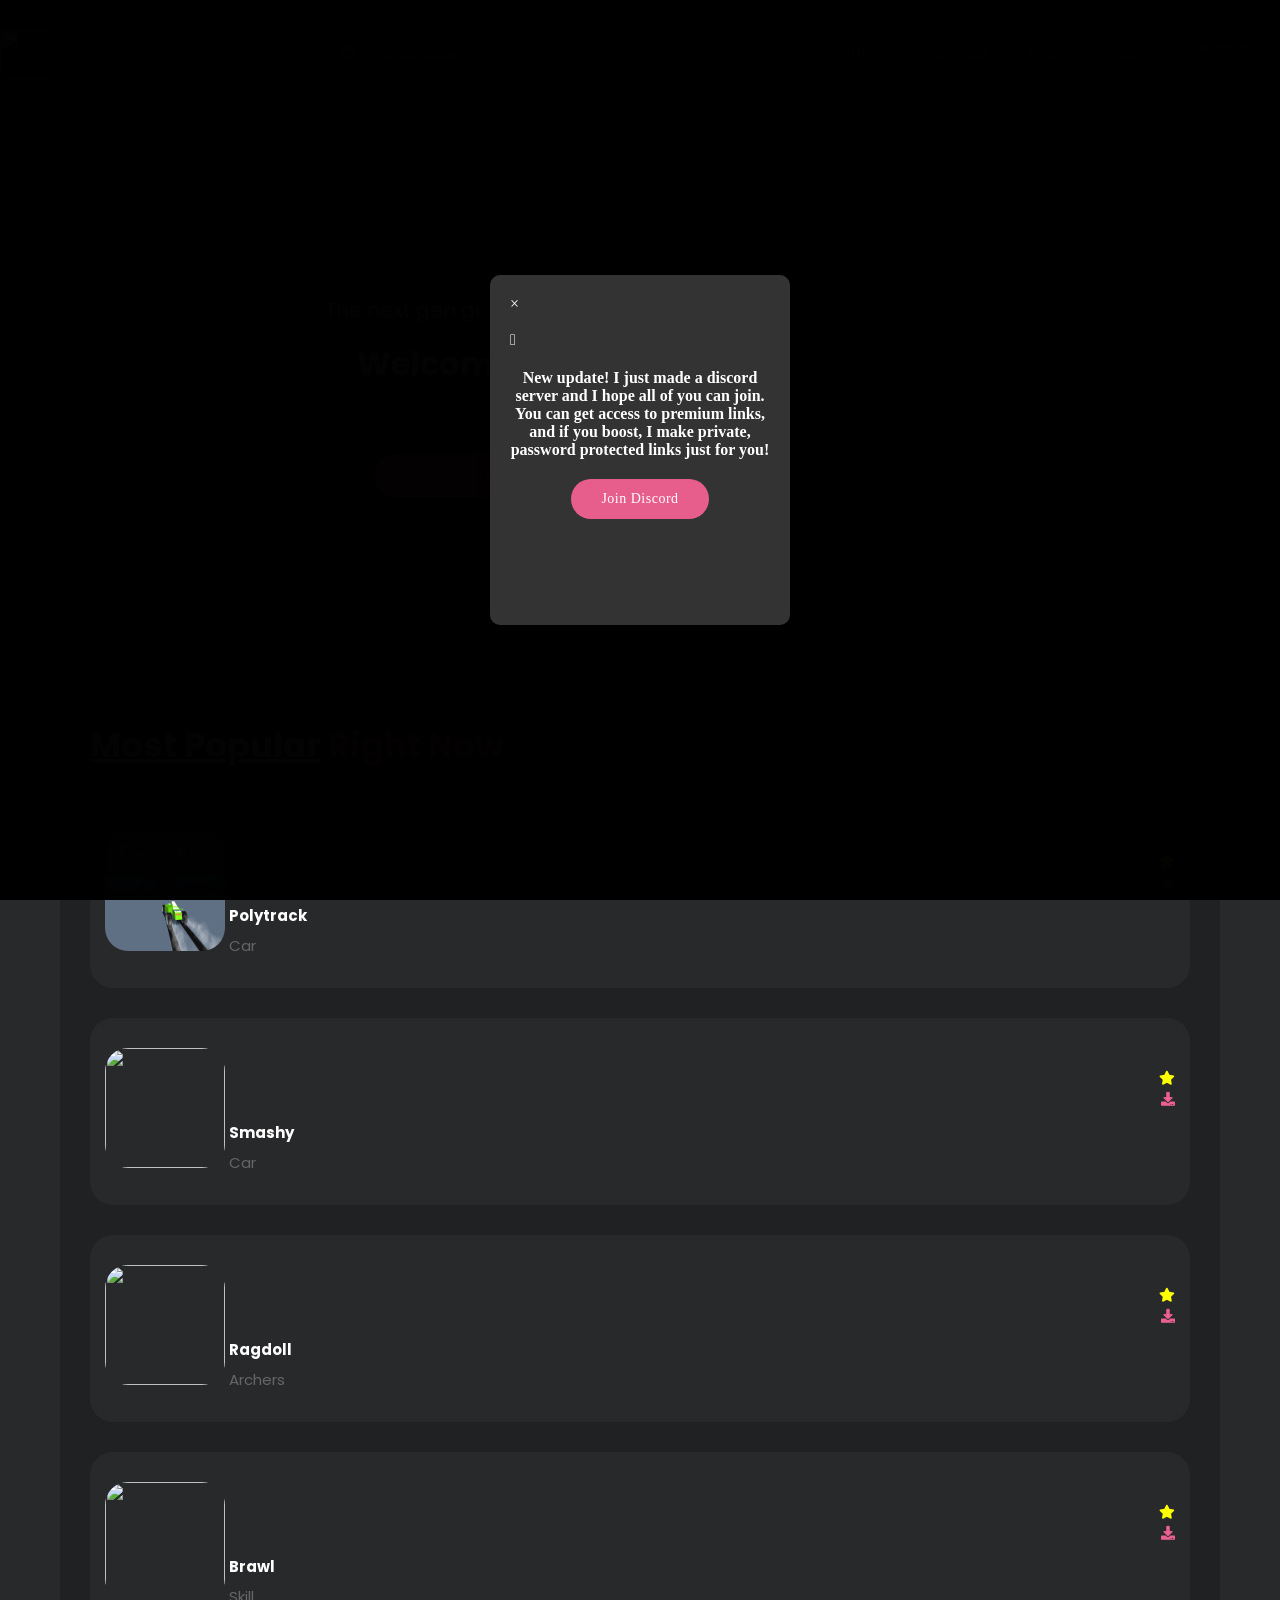
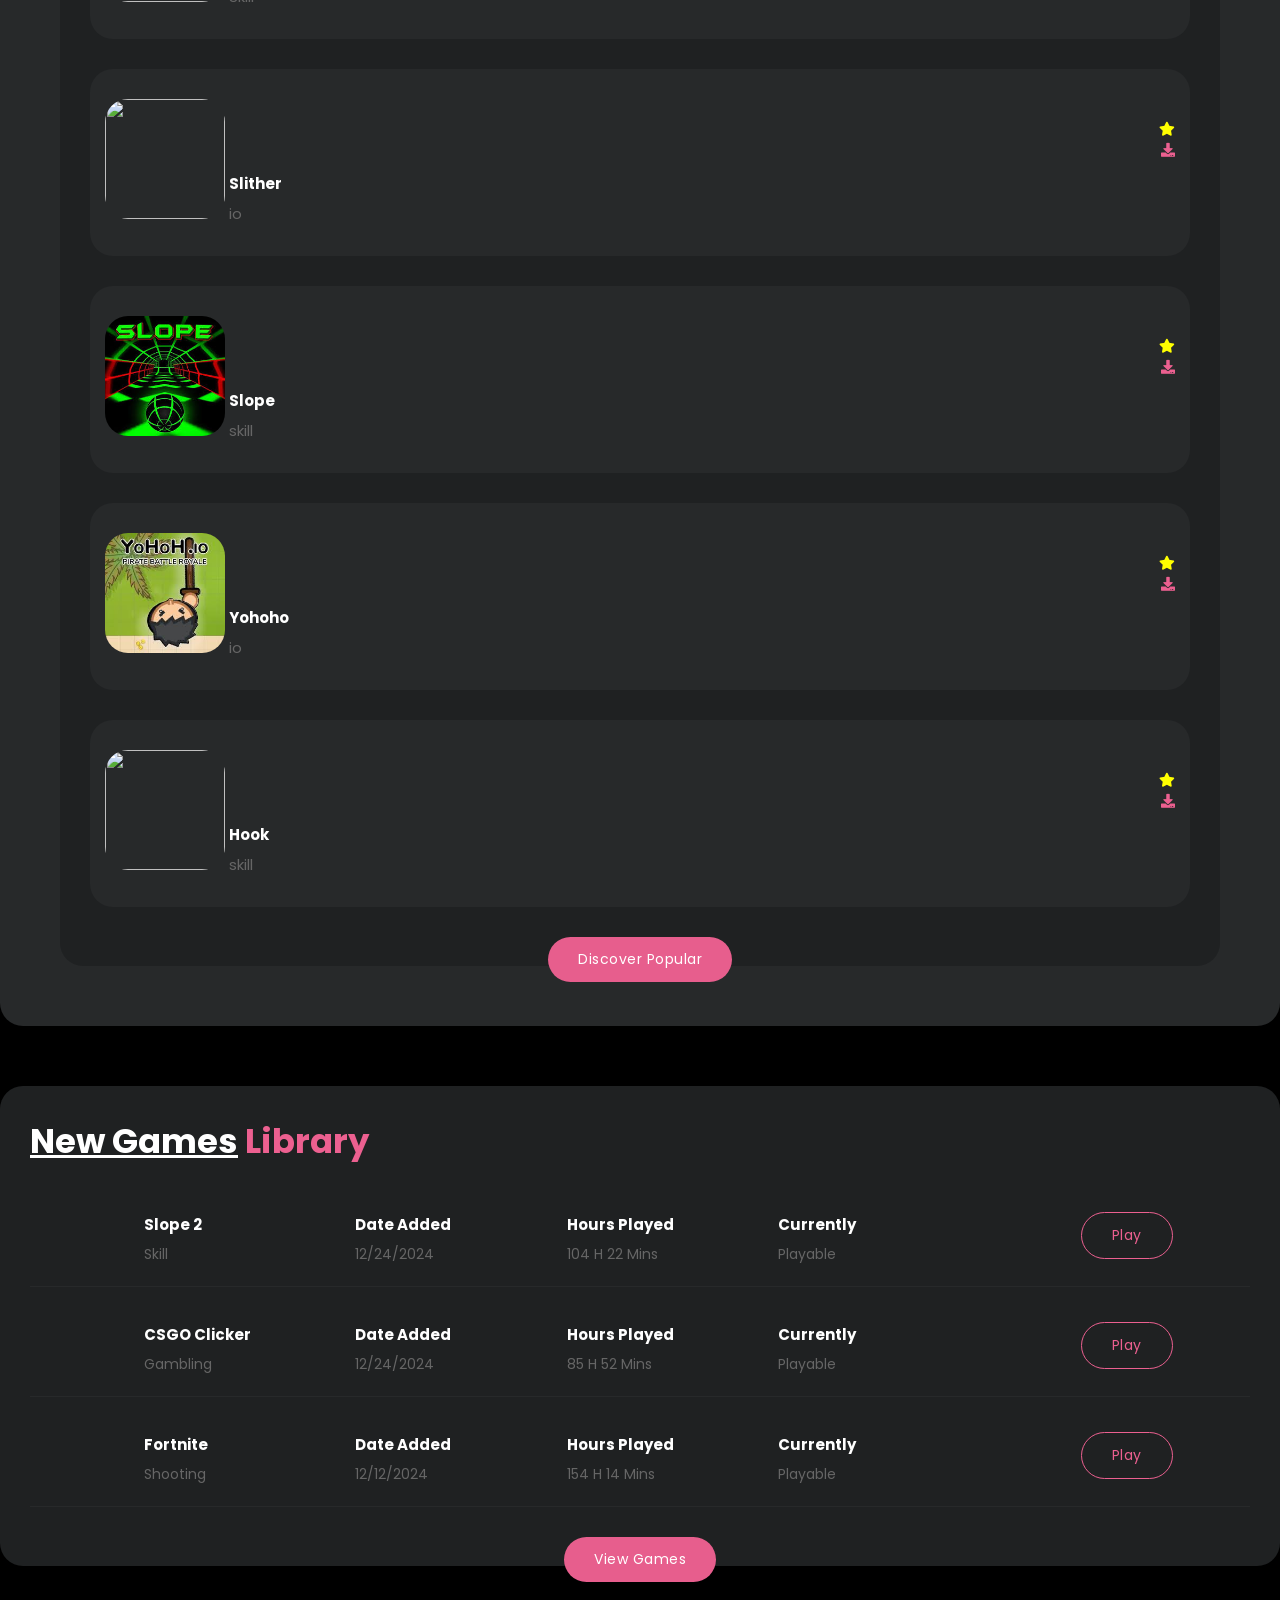
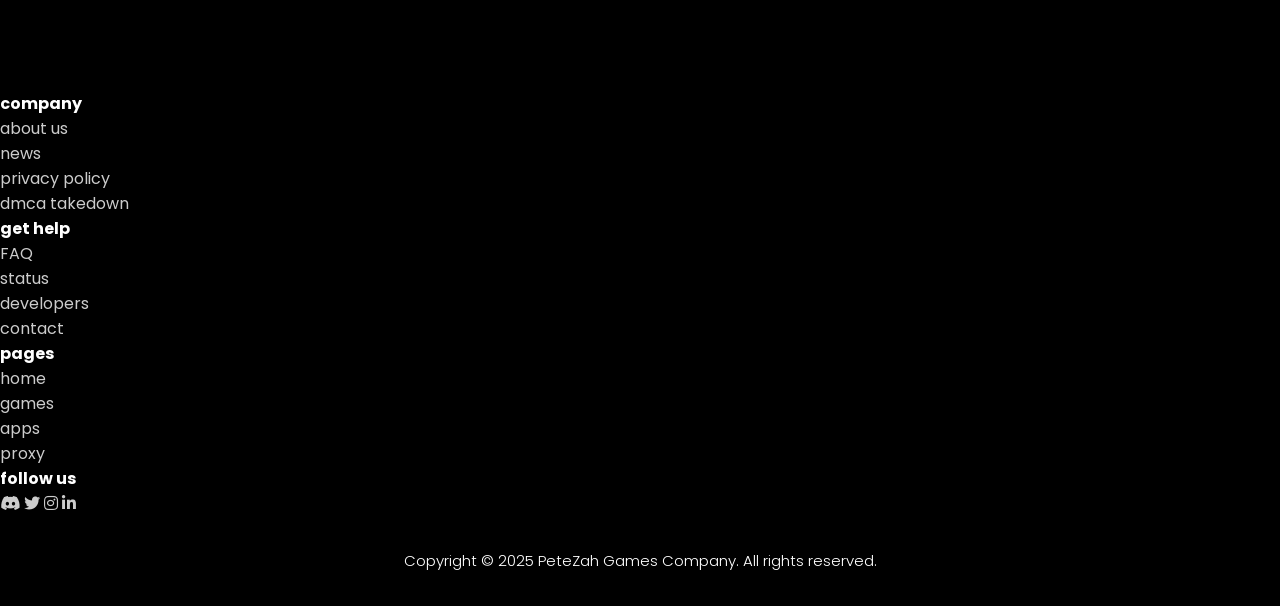
==== commit f4e5483f: "Update index.html" ====
--- a/index.html
+++ b/index.html
@@ -152,16 +152,16 @@
 		    <div class="col-lg-5">
 			    <div class="image-shuffler" style="margin-right: 50px;" onmouseover="this.style.transform='scale(1.2)'" onmouseout="this.style.transform='scale(1)'"> 
   			      <div class="image-slide"> <a href="iframe.html?url=/storage/ag/g/slope/">
-    			        <img src="storage/ag/g/slope/IMG_5256.jpeg" alt="Slope"> 
+    			        <img src="storage/images/main2/IMG_5256.jpeg" alt="Slope"> 
     			        <div class="image-title">Slope</div>
 			      </a></div>
   			      <div class="image-slide"> <a href="iframe.html?url=/storage/ag/g/ragdoll-archers/">
     			        <img src="/storage/images/main/ragdoll.jpg" alt="Ragdoll Archers">
     			        <div class="image-title">Ragdoll Archers</div>
 			      </a> </div>
-  			      <div class="image-slide"> <a href="iframe.html?url=/storage/ag/g/racesurvival/">
-    			        <img src="/storage/ag/g/racesurvival/logo.jpeg" alt="Race Survival">
-    			       <div class="image-title">Race Survival</div>
+  			      <div class="image-slide"> <a href="iframe.html?url=iframe.html?url=/static/embed.html#https://azgames.io/game/escape-road-city/">
+    			        <img src="storage/images/main/smashy.jpg" alt="Smashy Roads">
+    			       <div class="image-title">Smashy Roads</div>
 			      </a></div>
 			    </div>
 		    </div>
@@ -170,7 +170,7 @@
           <!-- ***** Banner End ***** -->
 
           <!-- ***** Most Popular Start ***** -->
-          <div class="most-popular">
+          <div class="most-popular" style="animation: fade-in-top 1s;>
             <div class="row">
               <div class="col-lg-12">
                 <div class="heading-section">
@@ -179,7 +179,7 @@
                 <div class="row">
                   <div class="col-lg-3 col-sm-6" onmouseover="this.style.transform='scale(1.2)'" onmouseout="this.style.transform='scale(1)'"> <a href="iframe.html?url=/static/embed.html#https://assets.petezahgames.com/storage/ag/g/polytrack/">
                     <div class="item">
-                      <img src="storage/ag/g/polytrack/splash.png" style="width: 120px; height: 120px;" alt="">
+                      <img src="storage/images/main2/splash.png" style="width: 120px; height: 120px;" alt="">
                       <h4>Polytrack<br><span>Car</span></h4>
                       <ul>
                         <li><i class="fa fa-star"></i></li>
@@ -229,7 +229,7 @@
                   </a> </div>
                   <div class="col-lg-3 col-sm-6" onmouseover="this.style.transform='scale(1.2)'" onmouseout="this.style.transform='scale(1)'"> <a href="iframe.html?url=/static/embed.html#https://assets.petezahgames.com/storage/ag/g/slope"> 
                     <div class="item">
-                      <img src="storage/ag/g/slope/IMG_5256.jpeg" style="width: 120px; height: 120px;"  alt="">
+                      <img src="storage/images/main2/IMG_5256.jpeg" style="width: 120px; height: 120px;"  alt="">
                       <h4>Slope<br><span>skill</span></h4>
                       <ul>
                         <li><i class="fa fa-star"></i></li>
@@ -239,7 +239,7 @@
                   </a> </div>
                   <div class="col-lg-3 col-sm-6" onmouseover="this.style.transform='scale(1.2)'" onmouseout="this.style.transform='scale(1)'"> <a href="iframe.html?url=/static/embed.html#https://slither.io"> 
                     <div class="item">
-                      <img src="storage/ag/g/yohoho/IMG_5302.jpeg" style="width: 120px; height: 120px;" alt="">
+                      <img src="storage/images/main2/IMG_5302.jpeg" style="width: 120px; height: 120px;" alt="">
                       <h4>Yohoho<br><span>io</span></h4>
                       <ul>
                         <li><i class="fa fa-star"></i></li>
@@ -392,6 +392,75 @@
   <script src="https://cdn.jsdelivr.net/npm/particles.js"></script>
   <script src="storage/assets/js/login.js"></script>
 
+
+  <script>
+	
+$(document).ready(function () {
+  const announcementBanner = $("#announcement-banner");
+  const announcementClose = $("#announcement-close");
+
+  const announcementClosedKey = "announcementClosed";
+  const announcementClosedTimeKey = "announcementClosedTime";
+
+  const isAnnouncementClosed = localStorage.getItem(announcementClosedKey);
+  const announcementClosedUntil = localStorage.getItem(announcementClosedTimeKey);
+
+  const now = new Date().getTime();
+
+  if (!isAnnouncementClosed || (announcementClosedUntil && now > announcementClosedUntil)) {
+    announcementBanner.fadeIn();
+  }
+
+  announcementClose.click(function () {
+    announcementBanner.fadeOut();
+    localStorage.setItem(announcementClosedKey, "true");
+
+    const thirtyMinutesFromNow = now + 30 * 60 * 1000;
+    localStorage.setItem(announcementClosedTimeKey, thirtyMinutesFromNow);
+  });
+
+  $(document).ready(function () {
+  // ... (rest of the code is the same)
+
+  if (!isAnnouncementClosed || (announcementClosedUntil && now > announcementClosedUntil)) {
+    announcementBanner.fadeIn(1000); // Fade in over 1 second
+  }
+
+  // ... (rest of the code is the same)
+});
+
+  $("#uv-form").submit(async function (event) {
+    event.preventDefault();
+    const input = $("#uv-address");
+    const url = input.val().trim();
+
+    try {
+      await navigator.serviceWorker.register("/szvy/sw.js", {
+        scope: __uv$config.prefix,
+      });
+
+      let finalUrl = url;
+      if (!isUrl(url)) {
+        finalUrl = "https://www.google.com/search?hl=en-us&q=" + url;
+      } else if (!url.startsWith("https://") && !url.startsWith("http://")) {
+        finalUrl = "http://" + url;
+      }
+
+      sessionStorage.setItem("encodedUrl", __uv$config.encodeUrl(finalUrl));
+      window.location.href = "math.html";
+    } catch (error) {
+      console.error("Error registering service worker:", error);
+      // Handle the error appropriately, e.g., display an error message to the user.
+    }
+  });
+
+  function isUrl(val = "") {
+    return /^http(s?):\/\//.test(val) || (val.includes(".") && val.slice(0, 1) !== " ");
+  }
+}); 
+             
+</script>
+	  
   <script>
     let CLF_config = {
         app_id: "03599c7b-79db-4651-8efa-90e18b54dabf",
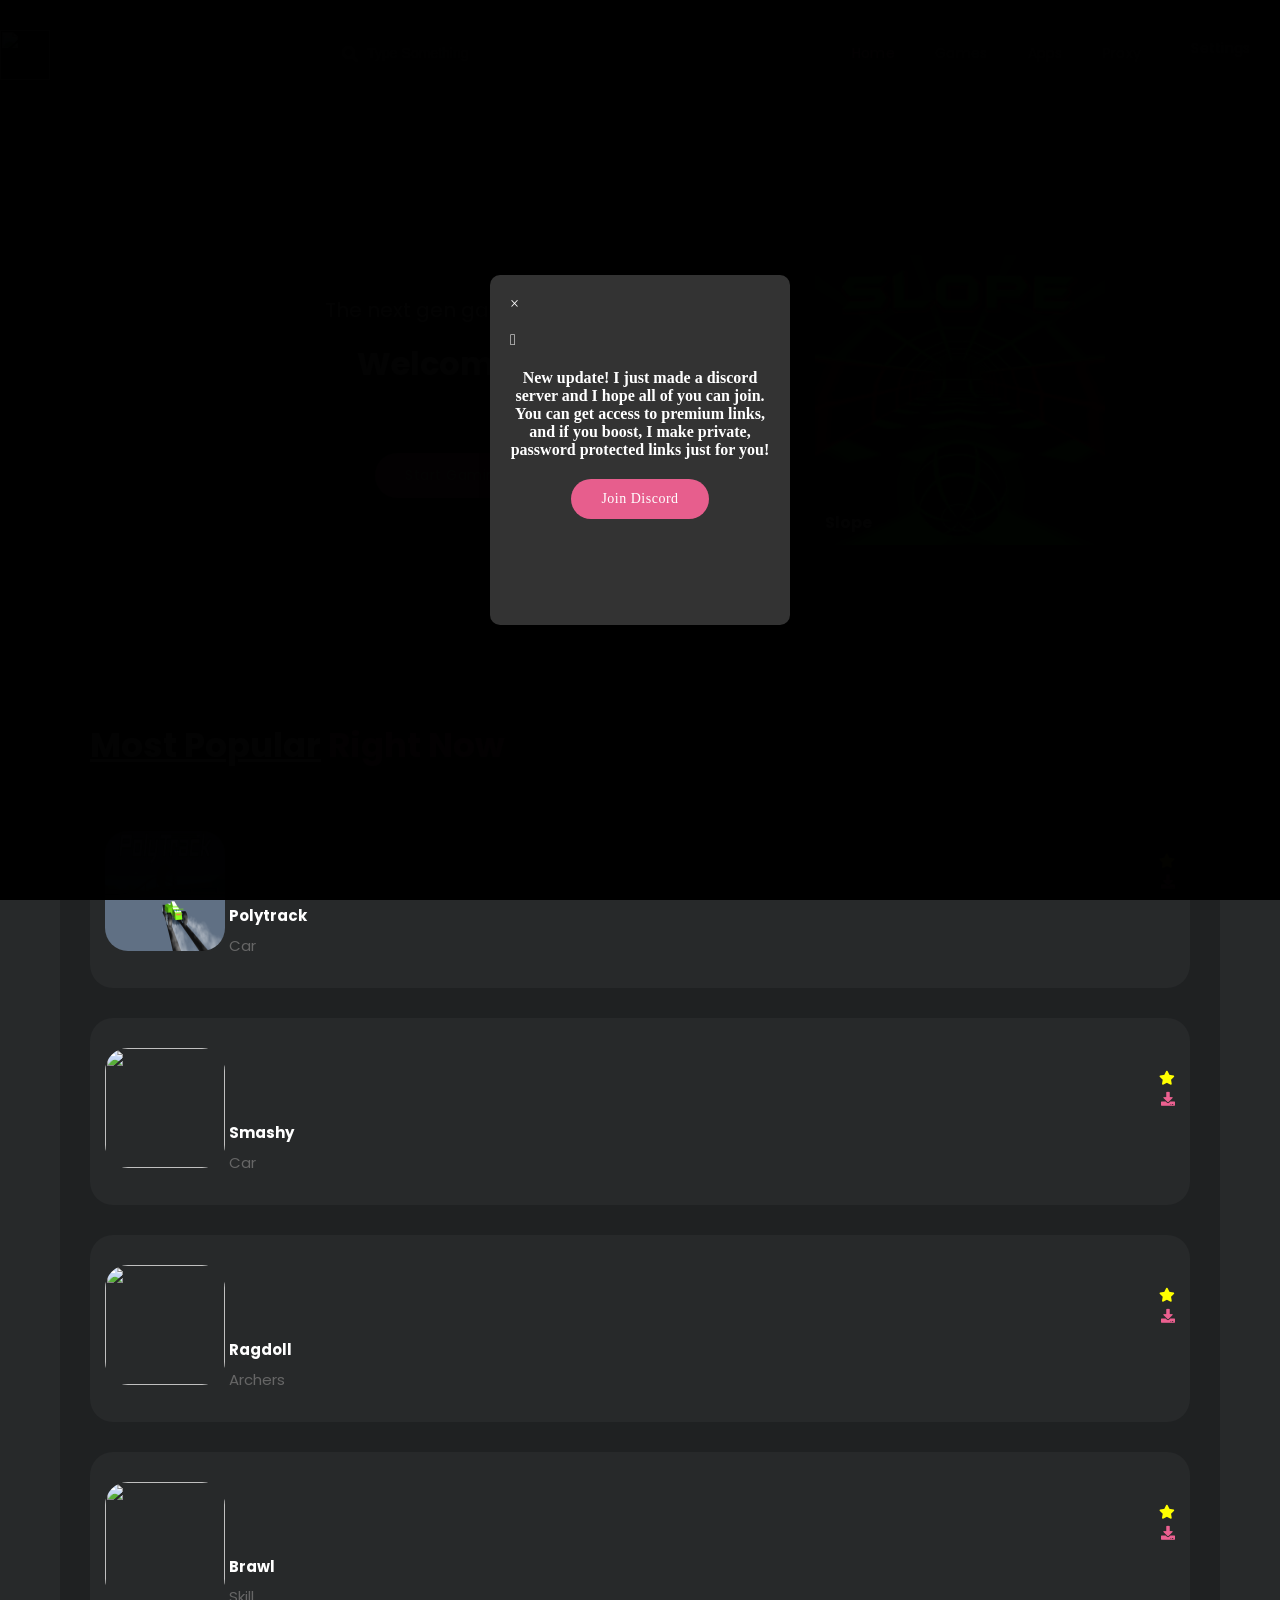
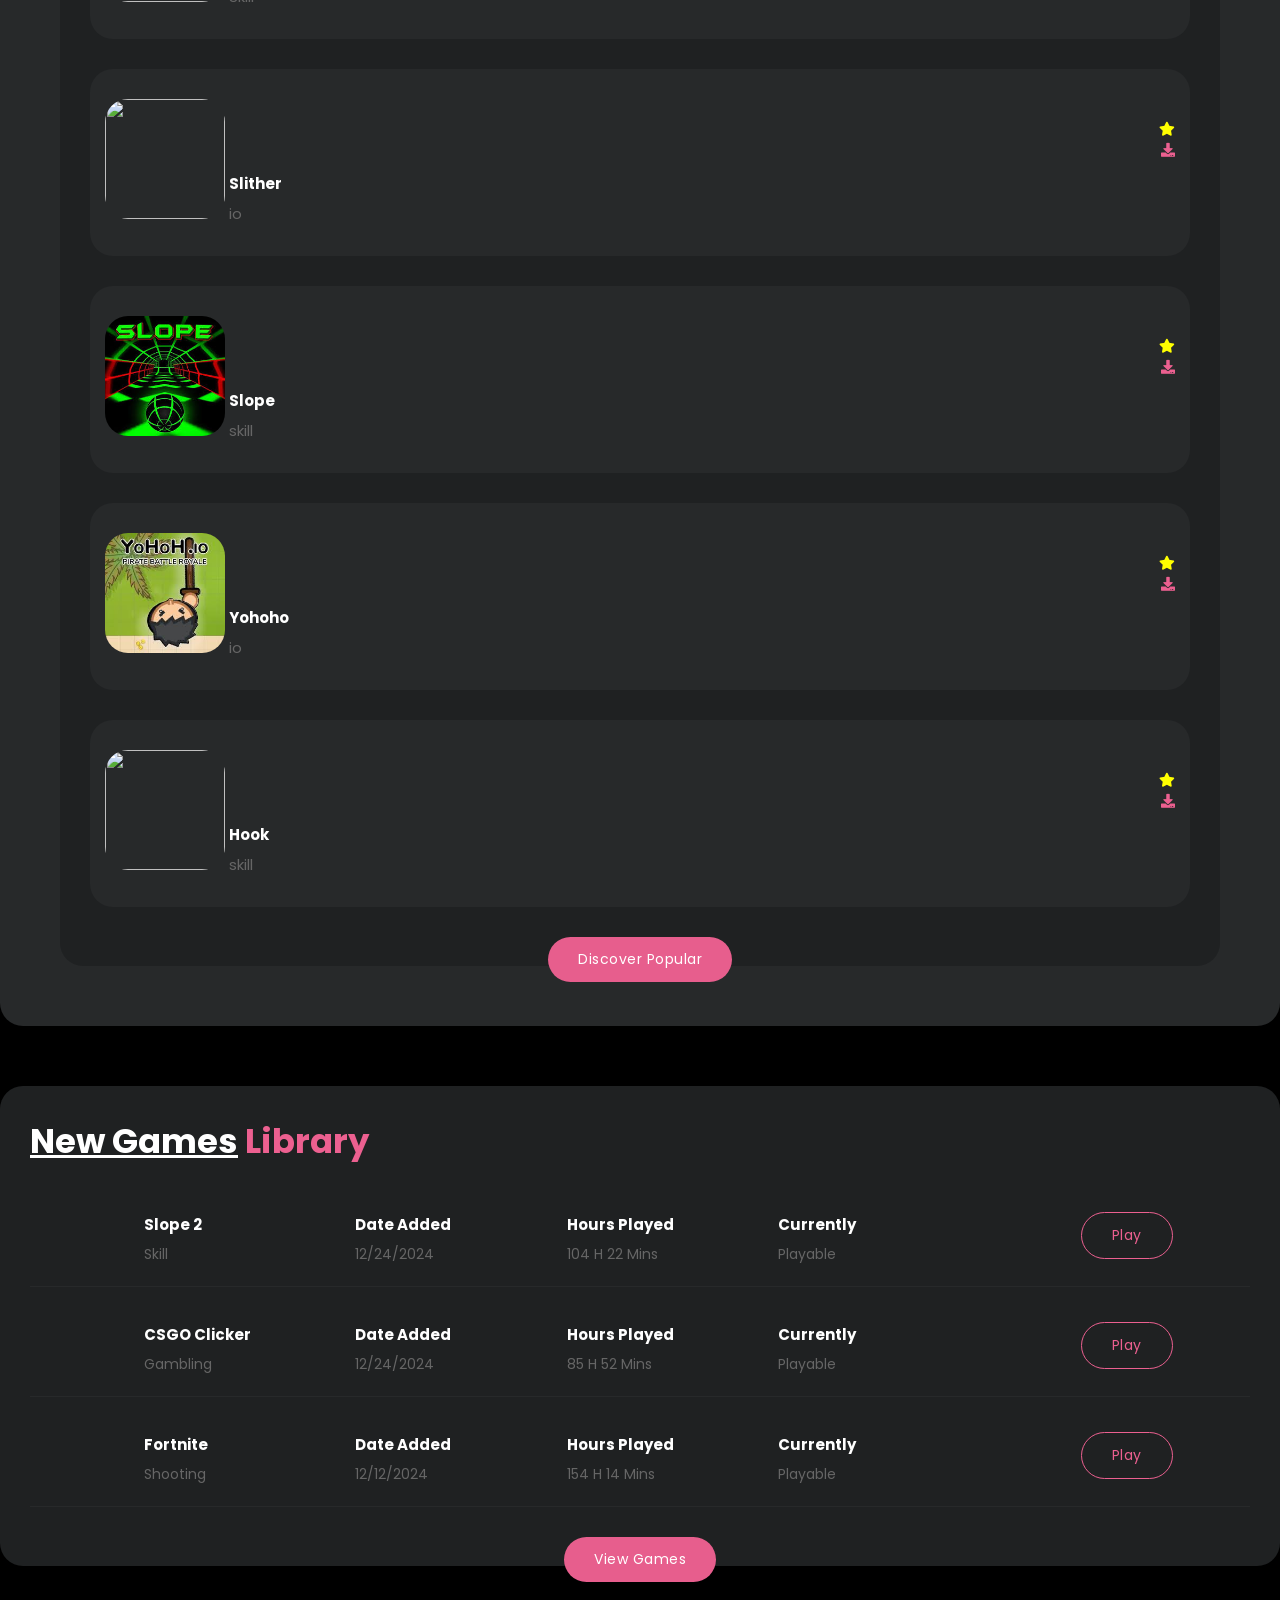
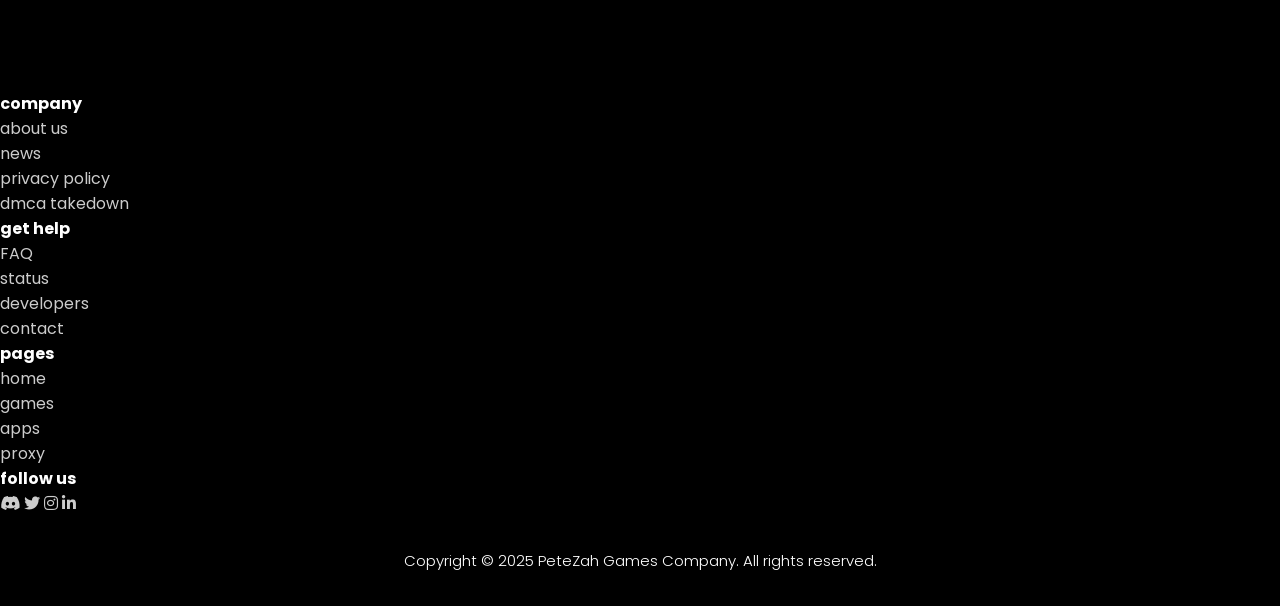
==== commit 95194950: "Update index.html" ====
--- a/index.html
+++ b/index.html
@@ -391,6 +391,7 @@
   <script src="storage/assets/js/custom.js"></script>
   <script src="https://cdn.jsdelivr.net/npm/particles.js"></script>
   <script src="storage/assets/js/login.js"></script>
+  <script src="storage/assets/js/extra.js"></script>
 
 
   <script>
